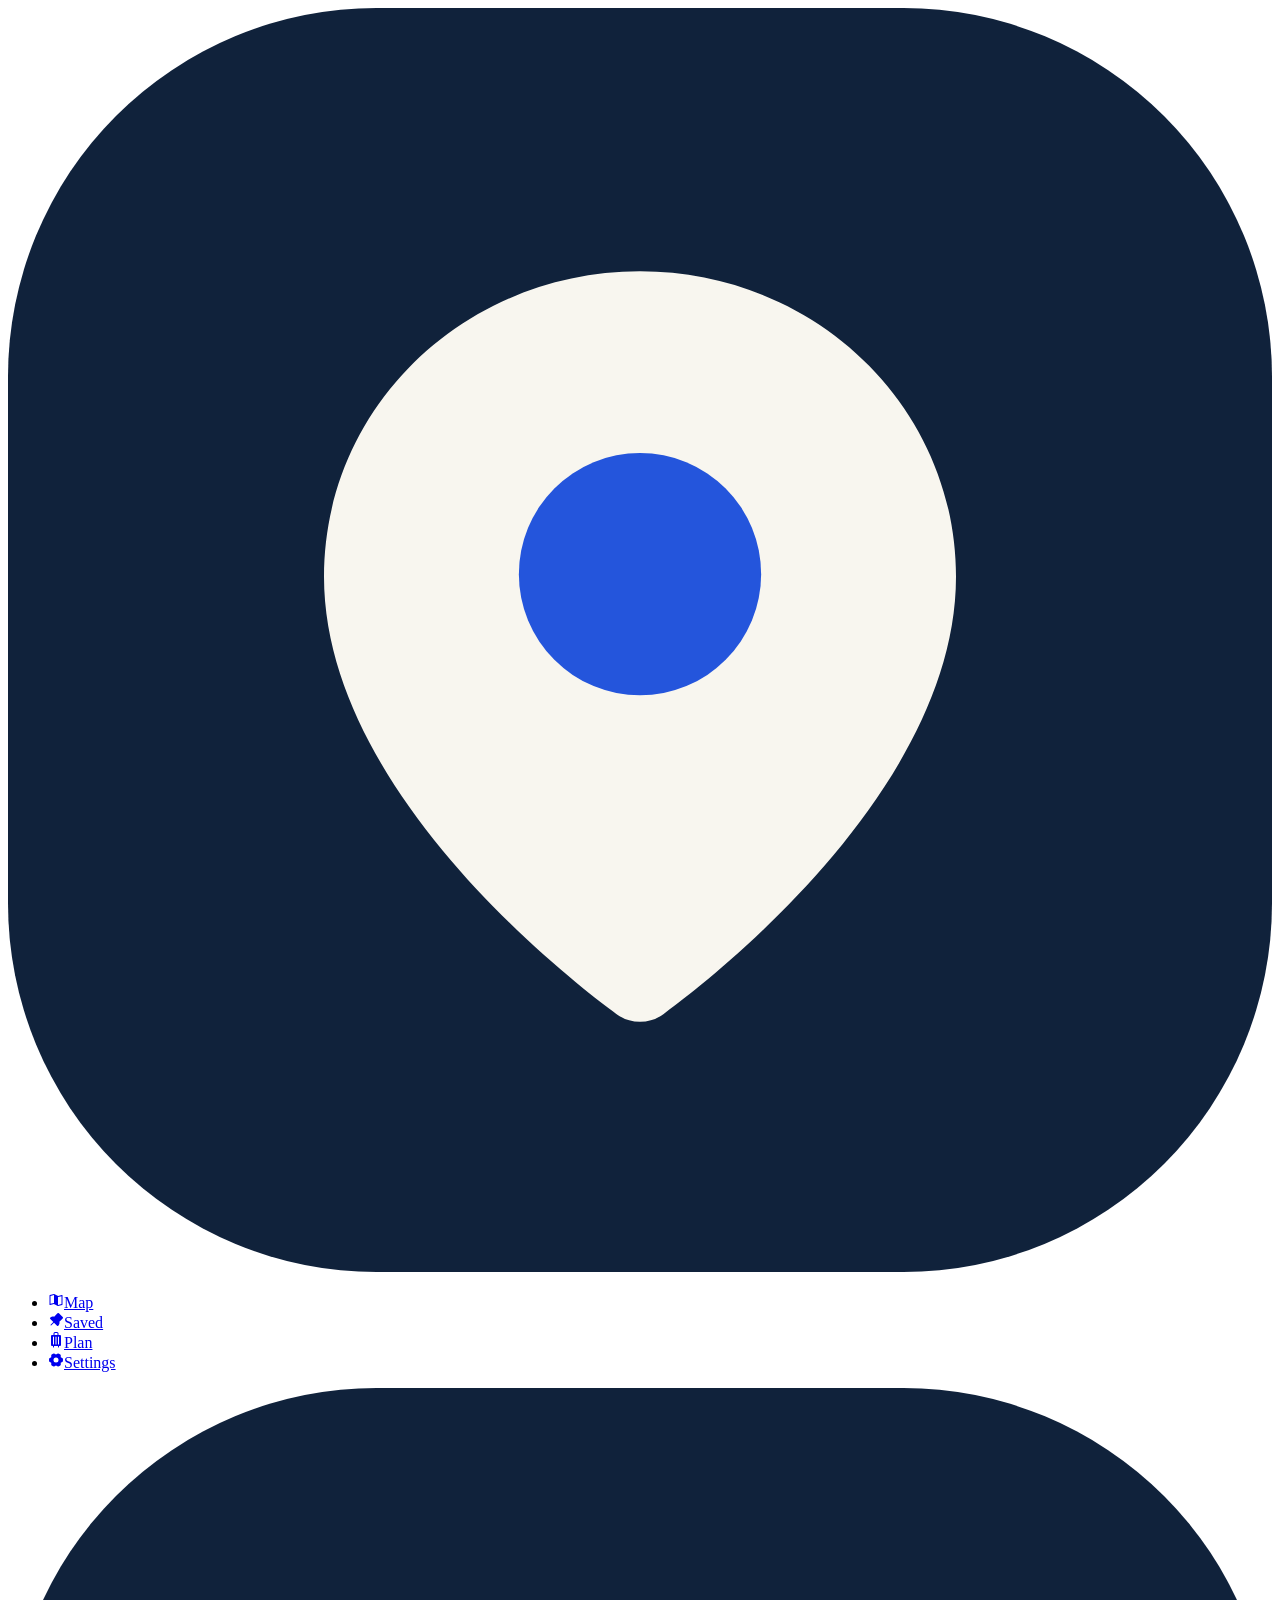
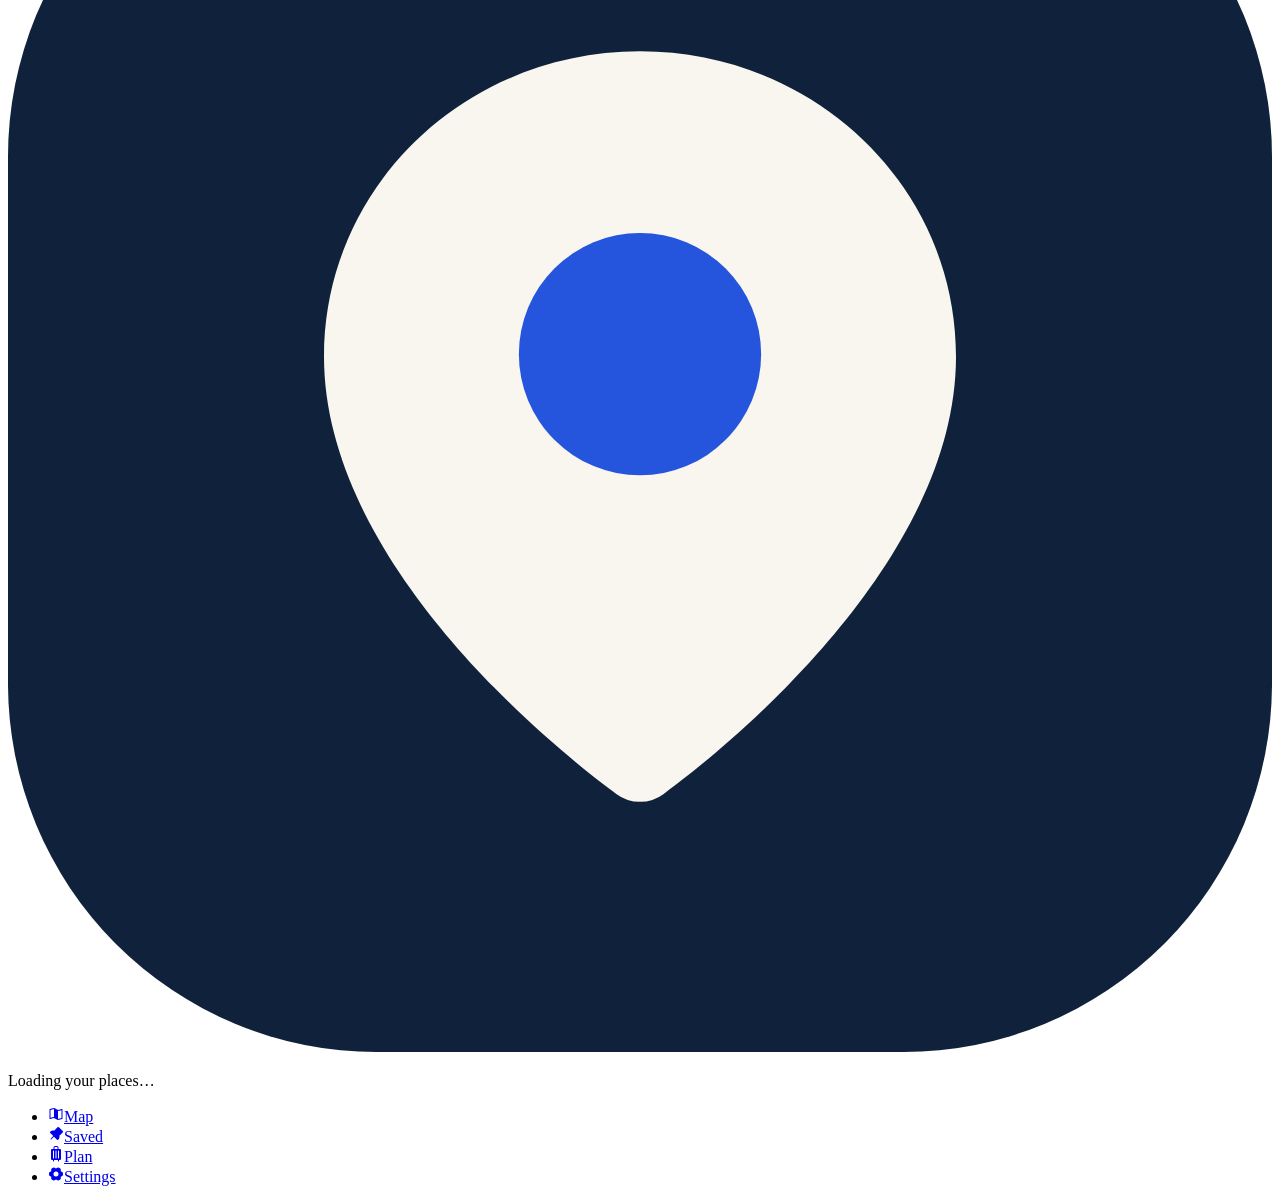
==== index.html @ 2d4af1fb "Update site: rounder nav icons Co-Authored-By: Claude Opus 5.5 <noreply@anthropic.com> Claude-Sessio" ====
<!DOCTYPE html><html lang="en" class="znzWza_variable UkUvAa_variable TCvytW_variable h-full"><head><meta charSet="utf-8"/><meta name="viewport" content="width=device-width, initial-scale=1, viewport-fit=cover"/><link rel="preload" href="/my-places-site/_next/static/media/0b60d5f95c5f3f76-s.p.2e115y8-hourl.woff2" as="font" crossorigin="" type="font/woff2"/><link rel="preload" href="/my-places-site/_next/static/media/8056169c9d560660-s.p.41rroleoq1br7.woff2" as="font" crossorigin="" type="font/woff2"/><link rel="preload" href="/my-places-site/_next/static/media/9f5a2b9f13a4ecbb-s.p.35a5cae5tspm2.woff2" as="font" crossorigin="" type="font/woff2"/><link rel="preload" href="/my-places-site/_next/static/media/d0c0bfa28634aa91-s.p.3dq6enaul-s3b.woff2" as="font" crossorigin="" type="font/woff2"/><link rel="preload" href="/my-places-site/_next/static/media/d8aeca813a9ab546-s.p.18rizl4rsrl42.woff2" as="font" crossorigin="" type="font/woff2"/><link rel="stylesheet" href="/my-places-site/_next/static/chunks/0vegzgjs50e7q.css" data-precedence="next"/><link rel="preload" as="script" fetchPriority="low" href="/my-places-site/_next/static/chunks/310vm2bl3xxpt.js"/><script src="/my-places-site/_next/static/chunks/3k-8ikv55bjli.js" async=""></script><script src="/my-places-site/_next/static/chunks/23e6jep2anmtk.js" async=""></script><script src="/my-places-site/_next/static/chunks/1cg-rdz6ewux8.js" async=""></script><script src="/my-places-site/_next/static/chunks/turbopack-0-fziz6rbh4fk.js" async=""></script><script src="/my-places-site/_next/static/chunks/3qfy96eoyh-ek.js" async=""></script><script src="/my-places-site/_next/static/chunks/1dutxhl00ohrf.js" async=""></script><script src="/my-places-site/_next/static/chunks/1z6h68nsq3ghm.js" async=""></script><script src="/my-places-site/_next/static/chunks/1sr_5u-y86wc4.js" async=""></script><script src="/my-places-site/_next/static/chunks/198uf-dousvg_.js" async=""></script><link rel="preload" href="/my-places-site/_next/static/chunks/2ddmrojwgxvfe.css" as="style"/><meta name="theme-color" content="#F8F6EF"/><title>Aviv&#x27;s Pins</title><meta name="description" content="Your world, beautifully organized."/><meta name="application-name" content="Aviv&#x27;s Pins"/><link rel="manifest" href="/my-places-site/manifest.webmanifest"/><meta name="robots" content="noindex, nofollow"/><meta name="format-detection" content="telephone=no"/><meta name="mobile-web-app-capable" content="yes"/><meta name="apple-mobile-web-app-title" content="Aviv&#x27;s Pins"/><meta name="apple-mobile-web-app-status-bar-style" content="default"/><link rel="icon" href="/my-places-site/favicon.png" type="image/png" sizes="64x64"/><link rel="apple-touch-icon" href="/my-places-site/apple-touch-icon.png" sizes="180x180"/><meta name="next-size-adjust" content=""/><script>try{var t=JSON.parse(localStorage.getItem("yp:theme:v1")||"{}"),r=document.documentElement;if(t.palette&&t.palette!=="navy")r.dataset.palette=t.palette;if(t.dark)r.dataset.theme="dark";if(localStorage.getItem("yp:lang:v1")==="he"){r.lang="he";r.dir="rtl"}}catch(e){}</script><script src="/my-places-site/_next/static/chunks/0cz1d0mv5g_q7.js" noModule=""></script></head><body class="min-h-full"><div hidden=""><!--$--><!--/$--></div><!--$--><nav aria-label="Primary" class="glass-panel fixed inset-y-0 left-0 z-40 hidden w-[var(--rail-w)] flex-col items-center py-5 lg:flex"><a aria-label="Aviv&#x27;s Pins — home" class="mb-8" href="/my-places-site/"><svg viewBox="0 0 48 48" aria-hidden="true" class="size-11"><rect width="48" height="48" rx="14" fill="#10223B"></rect><path d="M24 10c-6.6 0-12 5.1-12 11.6 0 8.2 9.6 15.5 11.1 16.6a1.5 1.5 0 0 0 1.8 0C26.4 37.1 36 29.8 36 21.6 36 15.1 30.6 10 24 10Z" fill="#F8F6EF"></path><circle cx="24" cy="21.5" r="4.6" fill="#2455DC"></circle></svg></a><ul class="relative flex flex-col gap-2"><span aria-hidden="true" class="absolute top-0 left-0 h-16 w-16 transition-transform duration-[560ms] ease-[cubic-bezier(0.22,1,0.36,1)]" style="transform:translateY(0px)"><span class="glass-lens block size-full rounded-md"></span></span><li class="relative z-10"><a aria-current="page" class="flex h-16 w-16 flex-col items-center justify-center gap-1 rounded-md text-micro font-semibold transition-colors duration-300 text-ink" href="/my-places-site/"><svg xmlns="http://www.w3.org/2000/svg" width="1em" height="1em" fill="currentColor" viewBox="0 0 256 256" class="size-6 transition-[transform,color] duration-500 ease-out-soft scale-105 text-blue" aria-hidden="true"><path d="M228.92,49.69a8,8,0,0,0-6.86-1.45L160.93,63.52,99.58,32.84a8,8,0,0,0-5.52-.6l-64,16A8,8,0,0,0,24,56V200a8,8,0,0,0,9.94,7.76l61.13-15.28,61.35,30.68A8.15,8.15,0,0,0,160,224a8,8,0,0,0,1.94-.24l64-16A8,8,0,0,0,232,200V56A8,8,0,0,0,228.92,49.69ZM96,176a8,8,0,0,0-1.94.24L40,189.75V62.25L95.07,48.48l.93.46Zm120,17.75-55.07,13.77-.93-.46V80a8,8,0,0,0,1.94-.23L216,66.25Z"></path></svg>Map</a></li><li class="relative z-10"><a class="flex h-16 w-16 flex-col items-center justify-center gap-1 rounded-md text-micro font-semibold transition-colors duration-300 text-muted hover:text-ink" href="/my-places-site/saved/"><svg xmlns="http://www.w3.org/2000/svg" width="1em" height="1em" fill="currentColor" viewBox="0 0 256 256" class="size-6 transition-[transform,color] duration-500 ease-out-soft" aria-hidden="true"><path d="M235.33,104l-53.47,53.65c4.56,12.67,6.45,33.89-13.19,60A15.93,15.93,0,0,1,157,224c-.38,0-.75,0-1.13,0a16,16,0,0,1-11.32-4.69L96.29,171,53.66,213.66a8,8,0,0,1-11.32-11.32L85,159.71l-48.3-48.3A16,16,0,0,1,38,87.63c25.42-20.51,49.75-16.48,60.4-13.14L152,20.7a16,16,0,0,1,22.63,0l60.69,60.68A16,16,0,0,1,235.33,104Z"></path></svg>Saved</a></li><li class="relative z-10"><a class="flex h-16 w-16 flex-col items-center justify-center gap-1 rounded-md text-micro font-semibold transition-colors duration-300 text-muted hover:text-ink" href="/my-places-site/plan/"><svg xmlns="http://www.w3.org/2000/svg" width="1em" height="1em" fill="currentColor" viewBox="0 0 256 256" class="size-6 transition-[transform,color] duration-500 ease-out-soft" aria-hidden="true"><path d="M192,48H168V24A24,24,0,0,0,144,0H112A24,24,0,0,0,88,24V48H64A16,16,0,0,0,48,64V208a16,16,0,0,0,16,16H80v16a8,8,0,0,0,16,0V224h64v16a8,8,0,0,0,16,0V224h16a16,16,0,0,0,16-16V64A16,16,0,0,0,192,48ZM96,192a8,8,0,0,1-16,0V80a8,8,0,0,1,16,0Zm40,0a8,8,0,0,1-16,0V80a8,8,0,0,1,16,0ZM152,48H104V24a8,8,0,0,1,8-8h32a8,8,0,0,1,8,8Zm24,144a8,8,0,0,1-16,0V80a8,8,0,0,1,16,0Z"></path></svg>Plan</a></li><li class="relative z-10"><a class="flex h-16 w-16 flex-col items-center justify-center gap-1 rounded-md text-micro font-semibold transition-colors duration-300 text-muted hover:text-ink" href="/my-places-site/settings/"><svg xmlns="http://www.w3.org/2000/svg" width="1em" height="1em" fill="currentColor" viewBox="0 0 256 256" class="size-6 transition-[transform,color] duration-500 ease-out-soft" aria-hidden="true"><path d="M237.94,107.21a8,8,0,0,0-3.89-5.4l-29.83-17-.12-33.62a8,8,0,0,0-2.83-6.08,111.91,111.91,0,0,0-36.72-20.67,8,8,0,0,0-6.46.59L128,41.85,97.88,25a8,8,0,0,0-6.47-.6A111.92,111.92,0,0,0,54.73,45.15a8,8,0,0,0-2.83,6.07l-.15,33.65-29.83,17a8,8,0,0,0-3.89,5.4,106.47,106.47,0,0,0,0,41.56,8,8,0,0,0,3.89,5.4l29.83,17,.12,33.63a8,8,0,0,0,2.83,6.08,111.91,111.91,0,0,0,36.72,20.67,8,8,0,0,0,6.46-.59L128,214.15,158.12,231a7.91,7.91,0,0,0,3.9,1,8.09,8.09,0,0,0,2.57-.42,112.1,112.1,0,0,0,36.68-20.73,8,8,0,0,0,2.83-6.07l.15-33.65,29.83-17a8,8,0,0,0,3.89-5.4A106.47,106.47,0,0,0,237.94,107.21ZM128,168a40,40,0,1,1,40-40A40,40,0,0,1,128,168Z"></path></svg>Settings</a></li></ul></nav><!--/$--><div class="min-h-dvh lg:pl-[var(--rail-w)]"><div class="flex min-h-dvh flex-col items-center justify-center gap-5 px-6 pb-24 text-center"><svg viewBox="0 0 48 48" aria-hidden="true" class="size-14 animate-pulse"><rect width="48" height="48" rx="14" fill="#10223B"></rect><path d="M24 10c-6.6 0-12 5.1-12 11.6 0 8.2 9.6 15.5 11.1 16.6a1.5 1.5 0 0 0 1.8 0C26.4 37.1 36 29.8 36 21.6 36 15.1 30.6 10 24 10Z" fill="#F8F6EF"></path><circle cx="24" cy="21.5" r="4.6" fill="#2455DC"></circle></svg><p class="max-w-sm text-body text-muted">Loading your places…</p></div></div><!--$--><nav aria-label="Primary" class="pointer-events-none fixed inset-x-0 bottom-0 z-50 flex justify-center px-4 lg:hidden" style="padding-bottom:max(12px, var(--safe-bottom))"><ul class="glass pointer-events-auto relative flex h-[var(--nav-h)] w-full max-w-[380px] items-center rounded-full p-1.5"><span aria-hidden="true" class="absolute inset-y-1.5 start-1.5 transition-transform duration-[560ms] ease-[cubic-bezier(0.22,1,0.36,1)]" style="width:calc((100% - 12px) / 4);transform:translateX(0%)"><span class="glass-lens block size-full rounded-full"></span></span><li class="relative z-10 flex-1"><a aria-current="page" class="flex h-[52px] flex-col items-center justify-center gap-0.5 rounded-full text-micro font-semibold transition-colors duration-300 text-ink" href="/my-places-site/"><svg xmlns="http://www.w3.org/2000/svg" width="1em" height="1em" fill="currentColor" viewBox="0 0 256 256" class="size-[23px] transition-[transform,color] duration-500 ease-out-soft scale-105 text-blue" aria-hidden="true"><path d="M228.92,49.69a8,8,0,0,0-6.86-1.45L160.93,63.52,99.58,32.84a8,8,0,0,0-5.52-.6l-64,16A8,8,0,0,0,24,56V200a8,8,0,0,0,9.94,7.76l61.13-15.28,61.35,30.68A8.15,8.15,0,0,0,160,224a8,8,0,0,0,1.94-.24l64-16A8,8,0,0,0,232,200V56A8,8,0,0,0,228.92,49.69ZM96,176a8,8,0,0,0-1.94.24L40,189.75V62.25L95.07,48.48l.93.46Zm120,17.75-55.07,13.77-.93-.46V80a8,8,0,0,0,1.94-.23L216,66.25Z"></path></svg>Map</a></li><li class="relative z-10 flex-1"><a class="flex h-[52px] flex-col items-center justify-center gap-0.5 rounded-full text-micro font-semibold transition-colors duration-300 text-muted hover:text-ink" href="/my-places-site/saved/"><svg xmlns="http://www.w3.org/2000/svg" width="1em" height="1em" fill="currentColor" viewBox="0 0 256 256" class="size-[23px] transition-[transform,color] duration-500 ease-out-soft scale-100" aria-hidden="true"><path d="M235.33,104l-53.47,53.65c4.56,12.67,6.45,33.89-13.19,60A15.93,15.93,0,0,1,157,224c-.38,0-.75,0-1.13,0a16,16,0,0,1-11.32-4.69L96.29,171,53.66,213.66a8,8,0,0,1-11.32-11.32L85,159.71l-48.3-48.3A16,16,0,0,1,38,87.63c25.42-20.51,49.75-16.48,60.4-13.14L152,20.7a16,16,0,0,1,22.63,0l60.69,60.68A16,16,0,0,1,235.33,104Z"></path></svg>Saved</a></li><li class="relative z-10 flex-1"><a class="flex h-[52px] flex-col items-center justify-center gap-0.5 rounded-full text-micro font-semibold transition-colors duration-300 text-muted hover:text-ink" href="/my-places-site/plan/"><svg xmlns="http://www.w3.org/2000/svg" width="1em" height="1em" fill="currentColor" viewBox="0 0 256 256" class="size-[23px] transition-[transform,color] duration-500 ease-out-soft scale-100" aria-hidden="true"><path d="M192,48H168V24A24,24,0,0,0,144,0H112A24,24,0,0,0,88,24V48H64A16,16,0,0,0,48,64V208a16,16,0,0,0,16,16H80v16a8,8,0,0,0,16,0V224h64v16a8,8,0,0,0,16,0V224h16a16,16,0,0,0,16-16V64A16,16,0,0,0,192,48ZM96,192a8,8,0,0,1-16,0V80a8,8,0,0,1,16,0Zm40,0a8,8,0,0,1-16,0V80a8,8,0,0,1,16,0ZM152,48H104V24a8,8,0,0,1,8-8h32a8,8,0,0,1,8,8Zm24,144a8,8,0,0,1-16,0V80a8,8,0,0,1,16,0Z"></path></svg>Plan</a></li><li class="relative z-10 flex-1"><a class="flex h-[52px] flex-col items-center justify-center gap-0.5 rounded-full text-micro font-semibold transition-colors duration-300 text-muted hover:text-ink" href="/my-places-site/settings/"><svg xmlns="http://www.w3.org/2000/svg" width="1em" height="1em" fill="currentColor" viewBox="0 0 256 256" class="size-[23px] transition-[transform,color] duration-500 ease-out-soft scale-100" aria-hidden="true"><path d="M237.94,107.21a8,8,0,0,0-3.89-5.4l-29.83-17-.12-33.62a8,8,0,0,0-2.83-6.08,111.91,111.91,0,0,0-36.72-20.67,8,8,0,0,0-6.46.59L128,41.85,97.88,25a8,8,0,0,0-6.47-.6A111.92,111.92,0,0,0,54.73,45.15a8,8,0,0,0-2.83,6.07l-.15,33.65-29.83,17a8,8,0,0,0-3.89,5.4,106.47,106.47,0,0,0,0,41.56,8,8,0,0,0,3.89,5.4l29.83,17,.12,33.63a8,8,0,0,0,2.83,6.08,111.91,111.91,0,0,0,36.72,20.67,8,8,0,0,0,6.46-.59L128,214.15,158.12,231a7.91,7.91,0,0,0,3.9,1,8.09,8.09,0,0,0,2.57-.42,112.1,112.1,0,0,0,36.68-20.73,8,8,0,0,0,2.83-6.07l.15-33.65,29.83-17a8,8,0,0,0,3.89-5.4A106.47,106.47,0,0,0,237.94,107.21ZM128,168a40,40,0,1,1,40-40A40,40,0,0,1,128,168Z"></path></svg>Settings</a></li></ul></nav><!--/$--><script id="_R_">(globalThis["TURBOPACK"] || (globalThis["TURBOPACK"] = [])).push({"otherChunks":["static/chunks/310vm2bl3xxpt.js","static/chunks/3k-8ikv55bjli.js","static/chunks/23e6jep2anmtk.js","static/chunks/1cg-rdz6ewux8.js"],"runtimeModuleIds":[94553]});</script><script src="/my-places-site/_next/static/chunks/310vm2bl3xxpt.js" async=""></script><script>(self.__next_f=self.__next_f||[]).push([0])</script><script>self.__next_f.push([1,"1:\"$Sreact.fragment\"\n2:\"/my-places-site/_next/static/chunks/3qfy96eoyh-ek.js\"\n3:\"/my-places-site/_next/static/chunks/1dutxhl00ohrf.js\"\n4:\"/my-places-site/_next/static/chunks/1z6h68nsq3ghm.js\"\n5:I[2534,[\"$2\",\"$3\",\"$4\"],\"ThemeProvider\"]\n6:\"LanguageProvider\"\n7:I[33499,[\"$2\",\"$3\",\"$4\"],\"$6\"]\n8:\"$Sreact.suspense\"\n9:I[39920,[\"$2\",\"$3\",\"$4\"],\"NavRail\"]\na:I[61891,[\"$2\",\"$3\",\"$4\"],\"DataProvider\"]\nb:I[12512,[\"$2\",\"$3\",\"$4\"],\"PageTransition\"]\nc:I[39756,[\"$2\",\"$3\",\"$4\"],\"default\"]\nd:I[37457,[\"$2\",\"$3\",\"$4\"],\"default\"]\ne:I[39920,[\"$2\",\"$3\",\"$4\"],\"BottomNav\"]\n10:I[47257,[\"$2\",\"$3\",\"$4\"],\"ClientPageRoot\"]\n11:\"/my-places-site/_next/static/chunks/1sr_5u-y86wc4.js\"\n12:\"/my-places-site/_next/static/chunks/198uf-dousvg_.js\"\n13:I[52683,[\"$2\",\"$3\",\"$4\",\"$11\",\"$12\"],\"default\"]\n16:I[97367,[\"$2\",\"$3\",\"$4\"],\"OutletBoundary\"]\n18:\"ViewportBoundary\"\n19:I[97367,[\"$2\",\"$3\",\"$4\"],\"$18\"]\n1b:\"MetadataBoundary\"\n1c:I[97367,[\"$2\",\"$3\",\"$4\"],\"$1b\"]\n1e:I[68027,[\"$2\",\"$3\",\"$4\"],\"default\",1]\n:HL[\"/my-places-site/_next/static/chunks/0vegzgjs50e7q.css\",\"style\"]\n:HL[\"/my-places-site/_next/static/media/0b60d5f95c5f3f76-s.p.2e115y8-hourl.woff2\",\"font\",{\"crossOrigin\":\"\",\"type\":\"font/woff2\"}]\n:HL[\"/my-places-site/_next/static/media/8056169c9d560660-s.p.41rroleoq1br7.woff2\",\"font\",{\"crossOrigin\":\"\",\"type\":\"font/woff2\"}]\n:HL[\"/my-places-site/_next/static/media/9f5a2b9f13a4ecbb-s.p.35a5cae5tspm2.woff2\",\"font\",{\"crossOrigin\":\"\",\"type\":\"font/woff2\"}]\n:HL[\"/my-places-site/_next/static/media/d0c0bfa28634aa91-s.p.3dq6enaul-s3b.woff2\",\"font\",{\"crossOrigin\":\"\",\"type\":\"font/woff2\"}]\n:HL[\"/my-places-site/_next/static/media/d8aeca813a9ab546-s.p.18rizl4rsrl42.woff2\",\"font\",{\"crossOrigin\":\"\",\"type\":\"font/woff2\"}]\n:HL[\"/my-places-site/_next/static/chunks/2ddmrojwgxvfe.css\",\"style\"]\nf:[[\"children\",{\"s\":\"__PAGE__\",\"h\":512,\"d\":{\"r\":[\"$\",\"$1\",\"c\",{\"children\":[[\"$\",\"$L10\",null,{\"Component\":\"$13\",\"serverProvidedParams\":{\"searchParams\":{},\"params\":{},\"promises\":[\"$@14\",\"$@15\"]}}],[[\"$\",\"link\",\"0\",{\"rel\":\"stylesheet\",\"href\":\"/my-places-site/_next/static/chunks/2ddmrojwgxvfe.css\",\"precedence\":\"next\",\"crossOrigin\":\"$undefined\",\"nonce\":\"$undefined\"}],[\"$\",\"script\",\"script-0\",{\"src\":\"/my-places-site/_next/static/chunks/1sr_5u-y86wc4.js\",\"async\":true,\"nonce\":\"$undefined\"}],[\"$\",\"script\",\"script-1\",{\"src\":\"/my-places-site/_next/static/chunks/198uf-dousvg_.js\",\"async\":true,\"nonce\":\"$undefined\"}]],[\"$\",\"$L16\",null,{\"children\":[\"$\",\"$8\",null,{\"name\":\"Next.MetadataOutlet\",\"children\":\"$@17\"}]}]]}],\"p\":false,\"v\":null}}]]\n0:{\"P\":null,\"c\":[\"\",\"\"],\"q\":\"\",\"i\":false,\"t\":{\"t\":{\"s\":\"\",\"h\":528,\"d\":{\"r\":[\"$\",\"$1\",\"c\",{\"children\":[[[\"$\",\"link\",\"0\",{\"rel\":\"stylesheet\",\"href\":\"/my-places-site/_next/static/chunks/0vegzgjs50e7q.css\",\"precedence\":\"next\",\"crossOrigin\":\"$undefined\",\"nonce\":\"$undefined\"}],[\"$\",\"script\",\"script-0\",{\"src\":\"/my-places-site/_next/static/chunks/3qfy96eoyh-ek.js\",\"async\":true,\"nonce\":\"$undefined\"}],[\"$\",\"script\",\"script-1\",{\"src\":\"/my-places-site/_next/static/chunks/1dutxhl00ohrf.js\",\"async\":true,\"nonce\":\"$undefined\"}],[\"$\",\"script\",\"script-2\",{\"src\":\"/my-places-site/_next/static/chunks/1z6h68nsq3ghm.js\",\"async\":true,\"nonce\":\"$undefined\"}]],[\"$\",\"html\",null,{\"lang\":\"en\",\"className\":\"znzWza_variable UkUvAa_variable TCvytW_variable h-full\",\"suppressHydrationWarning\":true,\"children\":[[\"$\",\"head\",null,{\"children\":[\"$\",\"script\",null,{\"dangerouslySetInnerHTML\":{\"__html\":\"try{var t=JSON.parse(localStorage.getItem(\\\"yp:theme:v1\\\")||\\\"{}\\\"),r=document.documentElement;if(t.palette\u0026\u0026t.palette!==\\\"navy\\\")r.dataset.palette=t.palette;if(t.dark)r.dataset.theme=\\\"dark\\\";if(localStorage.getItem(\\\"yp:lang:v1\\\")===\\\"he\\\"){r.lang=\\\"he\\\";r.dir=\\\"rtl\\\"}}catch(e){}\"}}]}],[\"$\",\"body\",null,{\"className\":\"min-h-full\",\"children\":[\"$\",\"$L5\",null,{\"children\":[\"$\",\"$L7\",null,{\"children\":[[\"$\",\"$8\",null,{\"children\":[\"$\",\"$L9\",null,{}]}],[\"$\",\"div\",null,{\"className\":\"min-h-dvh lg:pl-[var(--rail-w)]\",\"children\":[\"$\",\"$La\",null,{\"children\":[\"$\",\"$Lb\",null,{\"children\":[\"$\",\"$Lc\",null,{\"parallelRouterKey\":\"children\",\"error\":\"$undefined\",\"errorStyles\":\"$undefined\",\"errorScripts\":\"$undefined\",\"template\":[\"$\",\"$Ld\",null,{}],\"templateStyles\":\"$undefined\",\"templateScripts\":\"$undefined\",\"notFound\":[[[\"$\",\"title\",null,{\"children\":\"404: This page could not be found.\"}],[\"$\",\"div\",null,{\"style\":{\"fontFamily\":\"system-ui,\\\"Segoe UI\\\",Roboto,Helvetica,Arial,sans-serif,\\\"Apple Color Emoji\\\",\\\"Segoe UI Emoji\\\"\",\"height\":\"100vh\",\"textAlign\":\"center\",\"display\":\"flex\",\"flexDirection\":\"column\",\"alignItems\":\"center\",\"justifyContent\":\"center\"},\"children\":[\"$\",\"div\",null,{\"children\":[[\"$\",\"style\",null,{\"dangerouslySetInnerHTML\":{\"__html\":\"body{color:#000;background:#fff;margin:0}.next-error-h1{border-right:1px solid rgba(0,0,0,.3)}@media (prefers-color-scheme:dark){body{color:#fff;background:#000}.next-error-h1{border-right:1px solid rgba(255,255,255,.3)}}\"}}],[\"$\",\"h1\",null,{\"className\":\"next-error-h1\",\"style\":{\"display\":\"inline-block\",\"margin\":\"0 20px 0 0\",\"padding\":\"0 23px 0 0\",\"fontSize\":24,\"fontWeight\":500,\"verticalAlign\":\"top\",\"lineHeight\":\"49px\"},\"children\":404}],[\"$\",\"div\",null,{\"style\":{\"display\":\"inline-block\"},\"children\":[\"$\",\"h2\",null,{\"style\":{\"fontSize\":14,\"fontWeight\":400,\"lineHeight\":\"49px\",\"margin\":0},\"children\":\"This page could not be found.\"}]}]]}]}]],[]],\"forbidden\":\"$undefined\",\"unauthorized\":\"$undefined\"}]}]}]}],[\"$\",\"$8\",null,{\"children\":[\"$\",\"$Le\",null,{}]}]]}]}]}]]}]]}],\"p\":false,\"v\":null},\"c\":\"$Qf\"},\"h\":{\"r\":[\"$\",\"$1\",\"h\",{\"children\":[null,[\"$\",\"$L19\",null,{\"children\":\"$L1a\"}],[\"$\",\"$L1c\",null,{\"children\":[[\"$\",\"div\",null,{\"hidden\":true,\"children\":[\"$\",\"$8\",null,{\"name\":\"Next.Metadata\",\"children\":\"$L1d\"}]}],null]}],[\"$\",\"meta\",null,{\"name\":\"next-size-adjust\",\"content\":\"\"}]]}],\"p\":false,\"v\":null}},\"m\":\"$undefined\",\"G\":[\"$1e\",[[\"$\",\"link\",\"0\",{\"rel\":\"stylesheet\",\"href\":\"/my-places-site/_next/static/chunks/0vegzgjs50e7q.css\",\"precedence\":\"next\",\"crossOrigin\":\"$undefined\",\"nonce\":\"$undefined\"}]]],\"S\":true,\"r\":\"$undefined\",\"s\":\"$undefined\",\"a\":\"$undefined\",\"l\":\"$undefined\",\"p\":\"$undefined\",\"d\":\"$undefined\",\"b\":\"cplUBfaGhokuowuBmOSV2\"}\n14:{}\n15:\"$f:0:1:d:r:props:children:0:props:serverProvidedParams:params\"\n1a:[[\"$\",\"meta\",\"0\",{\"charSet\":\"utf-8\"}],[\"$\",\"meta\",\"1\",{\"name\":\"viewport\",\"content\":\"width=device-width, initial-scale=1, viewport-fit=cover\"}],[\"$\",\"meta\",\"2\",{\"name\":\"theme-color\",\"content\":\"#F8F6EF\"}]]\n1f:I[27201,[\"$2\",\"$3\",\"$4\"],\"IconMark\"]\n17:null\n1d:[[\"$\",\"title\",\"0\",{\"children\":\"Aviv's Pins\"}],[\"$\",\"meta\",\"1\",{\"name\":\"description\",\"content\":\"Your world, beautifully organized.\"}],[\"$\",\"meta\",\"2\",{\"name\":\"application-name\",\"content\":\"Aviv's Pins\"}],[\"$\",\"link\",\"3\",{\"rel\":\"manifest\",\"href\":\"/my-places-site/manifest.webmanifest\",\"crossOrigin\":\"$undefined\"}],[\"$\",\"meta\",\"4\",{\"name\":\"robots\",\"content\":\"noindex, nofollow\"}],[\"$\",\"meta\",\"5\",{\"name\":\"format-detection\",\"content\":\"telephone=no\"}],[\"$\",\"meta\",\"6\",{\"name\":\"mobile-web-app-capable\",\"content\":\"yes\"}],[\"$\",\"meta\",\"7\",{\"name\":\"apple-mobile-web-app-title\",\"content\":\"Aviv's Pins\"}],[\"$\",\"meta\",\"8\",{\"name\":\"apple-mobile-web-app-status-bar-style\",\"content\":\"default\"}],[\"$\",\"link\",\"9\",{\"rel\":\"icon\",\"href\":\"/my-places-site/favicon.png\",\"type\":\"image/png\",\"sizes\":\"64x64\"}],[\"$\",\"link\",\"10\",{\"rel\":\"apple-touch-icon\",\"href\":\"/my-places-site/apple-touch-icon.png\",\"sizes\":\"180x180\"}],[\"$\",\"$L1f\",\"11\",{}]]\n"])</script></body></html>
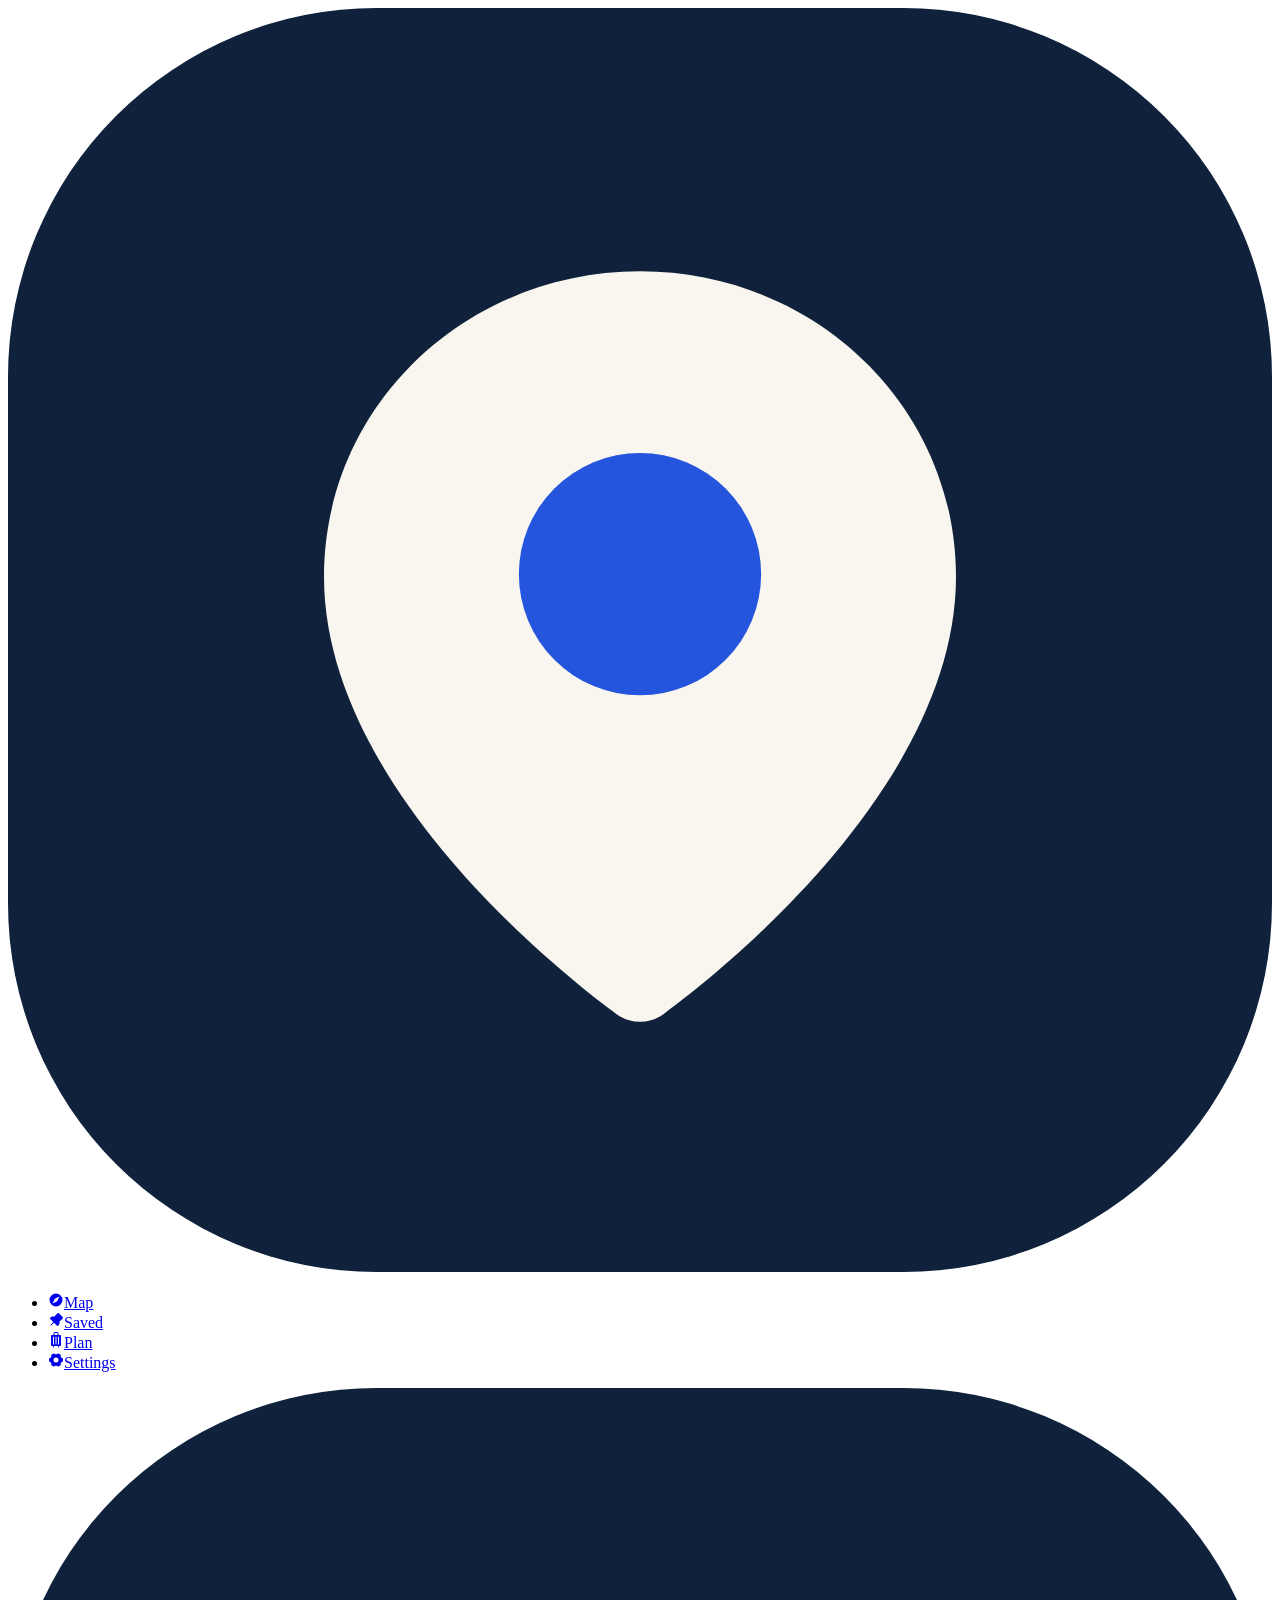
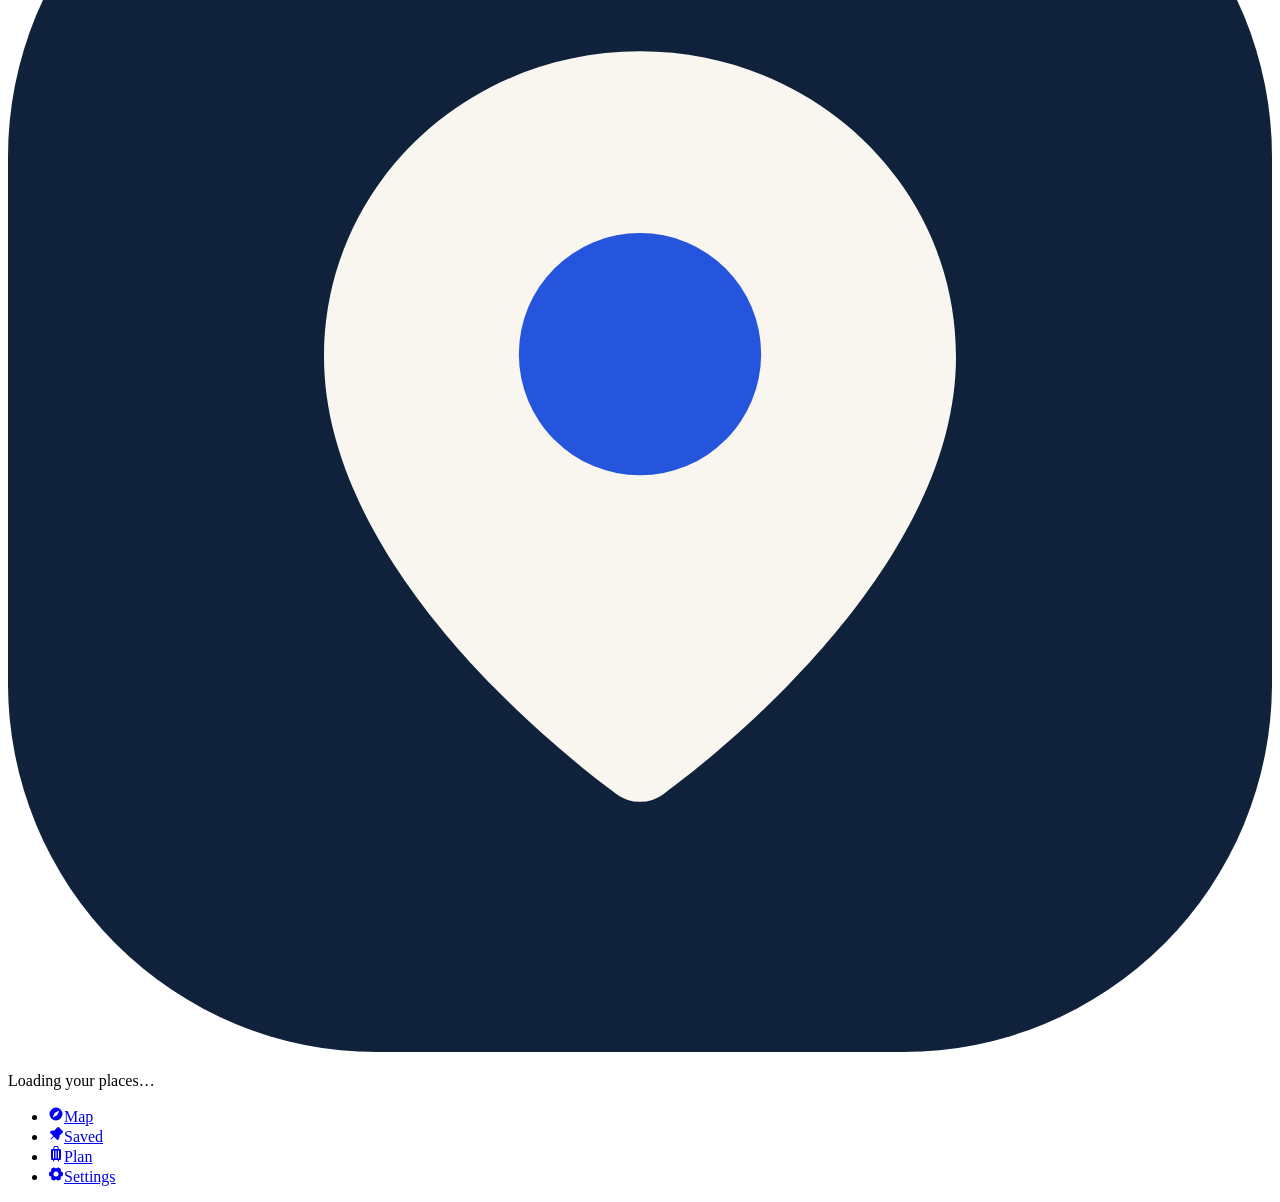
==== commit 5cb5deca: "Update site: new design — topic colours, poster type, filled icons Co-Authored-By: Claude Opus 5.5 <" ====
--- a/index.html
+++ b/index.html
@@ -1 +1 @@
-<!DOCTYPE html><html lang="en" class="znzWza_variable UkUvAa_variable TCvytW_variable h-full"><head><meta charSet="utf-8"/><meta name="viewport" content="width=device-width, initial-scale=1, viewport-fit=cover"/><link rel="preload" href="/my-places-site/_next/static/media/0b60d5f95c5f3f76-s.p.2e115y8-hourl.woff2" as="font" crossorigin="" type="font/woff2"/><link rel="preload" href="/my-places-site/_next/static/media/8056169c9d560660-s.p.41rroleoq1br7.woff2" as="font" crossorigin="" type="font/woff2"/><link rel="preload" href="/my-places-site/_next/static/media/9f5a2b9f13a4ecbb-s.p.35a5cae5tspm2.woff2" as="font" crossorigin="" type="font/woff2"/><link rel="preload" href="/my-places-site/_next/static/media/d0c0bfa28634aa91-s.p.3dq6enaul-s3b.woff2" as="font" crossorigin="" type="font/woff2"/><link rel="preload" href="/my-places-site/_next/static/media/d8aeca813a9ab546-s.p.18rizl4rsrl42.woff2" as="font" crossorigin="" type="font/woff2"/><link rel="stylesheet" href="/my-places-site/_next/static/chunks/0vegzgjs50e7q.css" data-precedence="next"/><link rel="preload" as="script" fetchPriority="low" href="/my-places-site/_next/static/chunks/310vm2bl3xxpt.js"/><script src="/my-places-site/_next/static/chunks/3k-8ikv55bjli.js" async=""></script><script src="/my-places-site/_next/static/chunks/23e6jep2anmtk.js" async=""></script><script src="/my-places-site/_next/static/chunks/1cg-rdz6ewux8.js" async=""></script><script src="/my-places-site/_next/static/chunks/turbopack-0-fziz6rbh4fk.js" async=""></script><script src="/my-places-site/_next/static/chunks/3qfy96eoyh-ek.js" async=""></script><script src="/my-places-site/_next/static/chunks/1dutxhl00ohrf.js" async=""></script><script src="/my-places-site/_next/static/chunks/1z6h68nsq3ghm.js" async=""></script><script src="/my-places-site/_next/static/chunks/1sr_5u-y86wc4.js" async=""></script><script src="/my-places-site/_next/static/chunks/198uf-dousvg_.js" async=""></script><link rel="preload" href="/my-places-site/_next/static/chunks/2ddmrojwgxvfe.css" as="style"/><meta name="theme-color" content="#F8F6EF"/><title>Aviv&#x27;s Pins</title><meta name="description" content="Your world, beautifully organized."/><meta name="application-name" content="Aviv&#x27;s Pins"/><link rel="manifest" href="/my-places-site/manifest.webmanifest"/><meta name="robots" content="noindex, nofollow"/><meta name="format-detection" content="telephone=no"/><meta name="mobile-web-app-capable" content="yes"/><meta name="apple-mobile-web-app-title" content="Aviv&#x27;s Pins"/><meta name="apple-mobile-web-app-status-bar-style" content="default"/><link rel="icon" href="/my-places-site/favicon.png" type="image/png" sizes="64x64"/><link rel="apple-touch-icon" href="/my-places-site/apple-touch-icon.png" sizes="180x180"/><meta name="next-size-adjust" content=""/><script>try{var t=JSON.parse(localStorage.getItem("yp:theme:v1")||"{}"),r=document.documentElement;if(t.palette&&t.palette!=="navy")r.dataset.palette=t.palette;if(t.dark)r.dataset.theme="dark";if(localStorage.getItem("yp:lang:v1")==="he"){r.lang="he";r.dir="rtl"}}catch(e){}</script><script src="/my-places-site/_next/static/chunks/0cz1d0mv5g_q7.js" noModule=""></script></head><body class="min-h-full"><div hidden=""><!--$--><!--/$--></div><!--$--><nav aria-label="Primary" class="glass-panel fixed inset-y-0 left-0 z-40 hidden w-[var(--rail-w)] flex-col items-center py-5 lg:flex"><a aria-label="Aviv&#x27;s Pins — home" class="mb-8" href="/my-places-site/"><svg viewBox="0 0 48 48" aria-hidden="true" class="size-11"><rect width="48" height="48" rx="14" fill="#10223B"></rect><path d="M24 10c-6.6 0-12 5.1-12 11.6 0 8.2 9.6 15.5 11.1 16.6a1.5 1.5 0 0 0 1.8 0C26.4 37.1 36 29.8 36 21.6 36 15.1 30.6 10 24 10Z" fill="#F8F6EF"></path><circle cx="24" cy="21.5" r="4.6" fill="#2455DC"></circle></svg></a><ul class="relative flex flex-col gap-2"><span aria-hidden="true" class="absolute top-0 left-0 h-16 w-16 transition-transform duration-[560ms] ease-[cubic-bezier(0.22,1,0.36,1)]" style="transform:translateY(0px)"><span class="glass-lens block size-full rounded-md"></span></span><li class="relative z-10"><a aria-current="page" class="flex h-16 w-16 flex-col items-center justify-center gap-1 rounded-md text-micro font-semibold transition-colors duration-300 text-ink" href="/my-places-site/"><svg xmlns="http://www.w3.org/2000/svg" width="1em" height="1em" fill="currentColor" viewBox="0 0 256 256" class="size-6 transition-[transform,color] duration-500 ease-out-soft scale-105 text-blue" aria-hidden="true"><path d="M228.92,49.69a8,8,0,0,0-6.86-1.45L160.93,63.52,99.58,32.84a8,8,0,0,0-5.52-.6l-64,16A8,8,0,0,0,24,56V200a8,8,0,0,0,9.94,7.76l61.13-15.28,61.35,30.68A8.15,8.15,0,0,0,160,224a8,8,0,0,0,1.94-.24l64-16A8,8,0,0,0,232,200V56A8,8,0,0,0,228.92,49.69ZM96,176a8,8,0,0,0-1.94.24L40,189.75V62.25L95.07,48.48l.93.46Zm120,17.75-55.07,13.77-.93-.46V80a8,8,0,0,0,1.94-.23L216,66.25Z"></path></svg>Map</a></li><li class="relative z-10"><a class="flex h-16 w-16 flex-col items-center justify-center gap-1 rounded-md text-micro font-semibold transition-colors duration-300 text-muted hover:text-ink" href="/my-places-site/saved/"><svg xmlns="http://www.w3.org/2000/svg" width="1em" height="1em" fill="currentColor" viewBox="0 0 256 256" class="size-6 transition-[transform,color] duration-500 ease-out-soft" aria-hidden="true"><path d="M235.33,104l-53.47,53.65c4.56,12.67,6.45,33.89-13.19,60A15.93,15.93,0,0,1,157,224c-.38,0-.75,0-1.13,0a16,16,0,0,1-11.32-4.69L96.29,171,53.66,213.66a8,8,0,0,1-11.32-11.32L85,159.71l-48.3-48.3A16,16,0,0,1,38,87.63c25.42-20.51,49.75-16.48,60.4-13.14L152,20.7a16,16,0,0,1,22.63,0l60.69,60.68A16,16,0,0,1,235.33,104Z"></path></svg>Saved</a></li><li class="relative z-10"><a class="flex h-16 w-16 flex-col items-center justify-center gap-1 rounded-md text-micro font-semibold transition-colors duration-300 text-muted hover:text-ink" href="/my-places-site/plan/"><svg xmlns="http://www.w3.org/2000/svg" width="1em" height="1em" fill="currentColor" viewBox="0 0 256 256" class="size-6 transition-[transform,color] duration-500 ease-out-soft" aria-hidden="true"><path d="M192,48H168V24A24,24,0,0,0,144,0H112A24,24,0,0,0,88,24V48H64A16,16,0,0,0,48,64V208a16,16,0,0,0,16,16H80v16a8,8,0,0,0,16,0V224h64v16a8,8,0,0,0,16,0V224h16a16,16,0,0,0,16-16V64A16,16,0,0,0,192,48ZM96,192a8,8,0,0,1-16,0V80a8,8,0,0,1,16,0Zm40,0a8,8,0,0,1-16,0V80a8,8,0,0,1,16,0ZM152,48H104V24a8,8,0,0,1,8-8h32a8,8,0,0,1,8,8Zm24,144a8,8,0,0,1-16,0V80a8,8,0,0,1,16,0Z"></path></svg>Plan</a></li><li class="relative z-10"><a class="flex h-16 w-16 flex-col items-center justify-center gap-1 rounded-md text-micro font-semibold transition-colors duration-300 text-muted hover:text-ink" href="/my-places-site/settings/"><svg xmlns="http://www.w3.org/2000/svg" width="1em" height="1em" fill="currentColor" viewBox="0 0 256 256" class="size-6 transition-[transform,color] duration-500 ease-out-soft" aria-hidden="true"><path d="M237.94,107.21a8,8,0,0,0-3.89-5.4l-29.83-17-.12-33.62a8,8,0,0,0-2.83-6.08,111.91,111.91,0,0,0-36.72-20.67,8,8,0,0,0-6.46.59L128,41.85,97.88,25a8,8,0,0,0-6.47-.6A111.92,111.92,0,0,0,54.73,45.15a8,8,0,0,0-2.83,6.07l-.15,33.65-29.83,17a8,8,0,0,0-3.89,5.4,106.47,106.47,0,0,0,0,41.56,8,8,0,0,0,3.89,5.4l29.83,17,.12,33.63a8,8,0,0,0,2.83,6.08,111.91,111.91,0,0,0,36.72,20.67,8,8,0,0,0,6.46-.59L128,214.15,158.12,231a7.91,7.91,0,0,0,3.9,1,8.09,8.09,0,0,0,2.57-.42,112.1,112.1,0,0,0,36.68-20.73,8,8,0,0,0,2.83-6.07l.15-33.65,29.83-17a8,8,0,0,0,3.89-5.4A106.47,106.47,0,0,0,237.94,107.21ZM128,168a40,40,0,1,1,40-40A40,40,0,0,1,128,168Z"></path></svg>Settings</a></li></ul></nav><!--/$--><div class="min-h-dvh lg:pl-[var(--rail-w)]"><div class="flex min-h-dvh flex-col items-center justify-center gap-5 px-6 pb-24 text-center"><svg viewBox="0 0 48 48" aria-hidden="true" class="size-14 animate-pulse"><rect width="48" height="48" rx="14" fill="#10223B"></rect><path d="M24 10c-6.6 0-12 5.1-12 11.6 0 8.2 9.6 15.5 11.1 16.6a1.5 1.5 0 0 0 1.8 0C26.4 37.1 36 29.8 36 21.6 36 15.1 30.6 10 24 10Z" fill="#F8F6EF"></path><circle cx="24" cy="21.5" r="4.6" fill="#2455DC"></circle></svg><p class="max-w-sm text-body text-muted">Loading your places…</p></div></div><!--$--><nav aria-label="Primary" class="pointer-events-none fixed inset-x-0 bottom-0 z-50 flex justify-center px-4 lg:hidden" style="padding-bottom:max(12px, var(--safe-bottom))"><ul class="glass pointer-events-auto relative flex h-[var(--nav-h)] w-full max-w-[380px] items-center rounded-full p-1.5"><span aria-hidden="true" class="absolute inset-y-1.5 start-1.5 transition-transform duration-[560ms] ease-[cubic-bezier(0.22,1,0.36,1)]" style="width:calc((100% - 12px) / 4);transform:translateX(0%)"><span class="glass-lens block size-full rounded-full"></span></span><li class="relative z-10 flex-1"><a aria-current="page" class="flex h-[52px] flex-col items-center justify-center gap-0.5 rounded-full text-micro font-semibold transition-colors duration-300 text-ink" href="/my-places-site/"><svg xmlns="http://www.w3.org/2000/svg" width="1em" height="1em" fill="currentColor" viewBox="0 0 256 256" class="size-[23px] transition-[transform,color] duration-500 ease-out-soft scale-105 text-blue" aria-hidden="true"><path d="M228.92,49.69a8,8,0,0,0-6.86-1.45L160.93,63.52,99.58,32.84a8,8,0,0,0-5.52-.6l-64,16A8,8,0,0,0,24,56V200a8,8,0,0,0,9.94,7.76l61.13-15.28,61.35,30.68A8.15,8.15,0,0,0,160,224a8,8,0,0,0,1.94-.24l64-16A8,8,0,0,0,232,200V56A8,8,0,0,0,228.92,49.69ZM96,176a8,8,0,0,0-1.94.24L40,189.75V62.25L95.07,48.48l.93.46Zm120,17.75-55.07,13.77-.93-.46V80a8,8,0,0,0,1.94-.23L216,66.25Z"></path></svg>Map</a></li><li class="relative z-10 flex-1"><a class="flex h-[52px] flex-col items-center justify-center gap-0.5 rounded-full text-micro font-semibold transition-colors duration-300 text-muted hover:text-ink" href="/my-places-site/saved/"><svg xmlns="http://www.w3.org/2000/svg" width="1em" height="1em" fill="currentColor" viewBox="0 0 256 256" class="size-[23px] transition-[transform,color] duration-500 ease-out-soft scale-100" aria-hidden="true"><path d="M235.33,104l-53.47,53.65c4.56,12.67,6.45,33.89-13.19,60A15.93,15.93,0,0,1,157,224c-.38,0-.75,0-1.13,0a16,16,0,0,1-11.32-4.69L96.29,171,53.66,213.66a8,8,0,0,1-11.32-11.32L85,159.71l-48.3-48.3A16,16,0,0,1,38,87.63c25.42-20.51,49.75-16.48,60.4-13.14L152,20.7a16,16,0,0,1,22.63,0l60.69,60.68A16,16,0,0,1,235.33,104Z"></path></svg>Saved</a></li><li class="relative z-10 flex-1"><a class="flex h-[52px] flex-col items-center justify-center gap-0.5 rounded-full text-micro font-semibold transition-colors duration-300 text-muted hover:text-ink" href="/my-places-site/plan/"><svg xmlns="http://www.w3.org/2000/svg" width="1em" height="1em" fill="currentColor" viewBox="0 0 256 256" class="size-[23px] transition-[transform,color] duration-500 ease-out-soft scale-100" aria-hidden="true"><path d="M192,48H168V24A24,24,0,0,0,144,0H112A24,24,0,0,0,88,24V48H64A16,16,0,0,0,48,64V208a16,16,0,0,0,16,16H80v16a8,8,0,0,0,16,0V224h64v16a8,8,0,0,0,16,0V224h16a16,16,0,0,0,16-16V64A16,16,0,0,0,192,48ZM96,192a8,8,0,0,1-16,0V80a8,8,0,0,1,16,0Zm40,0a8,8,0,0,1-16,0V80a8,8,0,0,1,16,0ZM152,48H104V24a8,8,0,0,1,8-8h32a8,8,0,0,1,8,8Zm24,144a8,8,0,0,1-16,0V80a8,8,0,0,1,16,0Z"></path></svg>Plan</a></li><li class="relative z-10 flex-1"><a class="flex h-[52px] flex-col items-center justify-center gap-0.5 rounded-full text-micro font-semibold transition-colors duration-300 text-muted hover:text-ink" href="/my-places-site/settings/"><svg xmlns="http://www.w3.org/2000/svg" width="1em" height="1em" fill="currentColor" viewBox="0 0 256 256" class="size-[23px] transition-[transform,color] duration-500 ease-out-soft scale-100" aria-hidden="true"><path d="M237.94,107.21a8,8,0,0,0-3.89-5.4l-29.83-17-.12-33.62a8,8,0,0,0-2.83-6.08,111.91,111.91,0,0,0-36.72-20.67,8,8,0,0,0-6.46.59L128,41.85,97.88,25a8,8,0,0,0-6.47-.6A111.92,111.92,0,0,0,54.73,45.15a8,8,0,0,0-2.83,6.07l-.15,33.65-29.83,17a8,8,0,0,0-3.89,5.4,106.47,106.47,0,0,0,0,41.56,8,8,0,0,0,3.89,5.4l29.83,17,.12,33.63a8,8,0,0,0,2.83,6.08,111.91,111.91,0,0,0,36.72,20.67,8,8,0,0,0,6.46-.59L128,214.15,158.12,231a7.91,7.91,0,0,0,3.9,1,8.09,8.09,0,0,0,2.57-.42,112.1,112.1,0,0,0,36.68-20.73,8,8,0,0,0,2.83-6.07l.15-33.65,29.83-17a8,8,0,0,0,3.89-5.4A106.47,106.47,0,0,0,237.94,107.21ZM128,168a40,40,0,1,1,40-40A40,40,0,0,1,128,168Z"></path></svg>Settings</a></li></ul></nav><!--/$--><script id="_R_">(globalThis["TURBOPACK"] || (globalThis["TURBOPACK"] = [])).push({"otherChunks":["static/chunks/310vm2bl3xxpt.js","static/chunks/3k-8ikv55bjli.js","static/chunks/23e6jep2anmtk.js","static/chunks/1cg-rdz6ewux8.js"],"runtimeModuleIds":[94553]});</script><script src="/my-places-site/_next/static/chunks/310vm2bl3xxpt.js" async=""></script><script>(self.__next_f=self.__next_f||[]).push([0])</script><script>self.__next_f.push([1,"1:\"$Sreact.fragment\"\n2:\"/my-places-site/_next/static/chunks/3qfy96eoyh-ek.js\"\n3:\"/my-places-site/_next/static/chunks/1dutxhl00ohrf.js\"\n4:\"/my-places-site/_next/static/chunks/1z6h68nsq3ghm.js\"\n5:I[2534,[\"$2\",\"$3\",\"$4\"],\"ThemeProvider\"]\n6:\"LanguageProvider\"\n7:I[33499,[\"$2\",\"$3\",\"$4\"],\"$6\"]\n8:\"$Sreact.suspense\"\n9:I[39920,[\"$2\",\"$3\",\"$4\"],\"NavRail\"]\na:I[61891,[\"$2\",\"$3\",\"$4\"],\"DataProvider\"]\nb:I[12512,[\"$2\",\"$3\",\"$4\"],\"PageTransition\"]\nc:I[39756,[\"$2\",\"$3\",\"$4\"],\"default\"]\nd:I[37457,[\"$2\",\"$3\",\"$4\"],\"default\"]\ne:I[39920,[\"$2\",\"$3\",\"$4\"],\"BottomNav\"]\n10:I[47257,[\"$2\",\"$3\",\"$4\"],\"ClientPageRoot\"]\n11:\"/my-places-site/_next/static/chunks/1sr_5u-y86wc4.js\"\n12:\"/my-places-site/_next/static/chunks/198uf-dousvg_.js\"\n13:I[52683,[\"$2\",\"$3\",\"$4\",\"$11\",\"$12\"],\"default\"]\n16:I[97367,[\"$2\",\"$3\",\"$4\"],\"OutletBoundary\"]\n18:\"ViewportBoundary\"\n19:I[97367,[\"$2\",\"$3\",\"$4\"],\"$18\"]\n1b:\"MetadataBoundary\"\n1c:I[97367,[\"$2\",\"$3\",\"$4\"],\"$1b\"]\n1e:I[68027,[\"$2\",\"$3\",\"$4\"],\"default\",1]\n:HL[\"/my-places-site/_next/static/chunks/0vegzgjs50e7q.css\",\"style\"]\n:HL[\"/my-places-site/_next/static/media/0b60d5f95c5f3f76-s.p.2e115y8-hourl.woff2\",\"font\",{\"crossOrigin\":\"\",\"type\":\"font/woff2\"}]\n:HL[\"/my-places-site/_next/static/media/8056169c9d560660-s.p.41rroleoq1br7.woff2\",\"font\",{\"crossOrigin\":\"\",\"type\":\"font/woff2\"}]\n:HL[\"/my-places-site/_next/static/media/9f5a2b9f13a4ecbb-s.p.35a5cae5tspm2.woff2\",\"font\",{\"crossOrigin\":\"\",\"type\":\"font/woff2\"}]\n:HL[\"/my-places-site/_next/static/media/d0c0bfa28634aa91-s.p.3dq6enaul-s3b.woff2\",\"font\",{\"crossOrigin\":\"\",\"type\":\"font/woff2\"}]\n:HL[\"/my-places-site/_next/static/media/d8aeca813a9ab546-s.p.18rizl4rsrl42.woff2\",\"font\",{\"crossOrigin\":\"\",\"type\":\"font/woff2\"}]\n:HL[\"/my-places-site/_next/static/chunks/2ddmrojwgxvfe.css\",\"style\"]\nf:[[\"children\",{\"s\":\"__PAGE__\",\"h\":512,\"d\":{\"r\":[\"$\",\"$1\",\"c\",{\"children\":[[\"$\",\"$L10\",null,{\"Component\":\"$13\",\"serverProvidedParams\":{\"searchParams\":{},\"params\":{},\"promises\":[\"$@14\",\"$@15\"]}}],[[\"$\",\"link\",\"0\",{\"rel\":\"stylesheet\",\"href\":\"/my-places-site/_next/static/chunks/2ddmrojwgxvfe.css\",\"precedence\":\"next\",\"crossOrigin\":\"$undefined\",\"nonce\":\"$undefined\"}],[\"$\",\"script\",\"script-0\",{\"src\":\"/my-places-site/_next/static/chunks/1sr_5u-y86wc4.js\",\"async\":true,\"nonce\":\"$undefined\"}],[\"$\",\"script\",\"script-1\",{\"src\":\"/my-places-site/_next/static/chunks/198uf-dousvg_.js\",\"async\":true,\"nonce\":\"$undefined\"}]],[\"$\",\"$L16\",null,{\"children\":[\"$\",\"$8\",null,{\"name\":\"Next.MetadataOutlet\",\"children\":\"$@17\"}]}]]}],\"p\":false,\"v\":null}}]]\n0:{\"P\":null,\"c\":[\"\",\"\"],\"q\":\"\",\"i\":false,\"t\":{\"t\":{\"s\":\"\",\"h\":528,\"d\":{\"r\":[\"$\",\"$1\",\"c\",{\"children\":[[[\"$\",\"link\",\"0\",{\"rel\":\"stylesheet\",\"href\":\"/my-places-site/_next/static/chunks/0vegzgjs50e7q.css\",\"precedence\":\"next\",\"crossOrigin\":\"$undefined\",\"nonce\":\"$undefined\"}],[\"$\",\"script\",\"script-0\",{\"src\":\"/my-places-site/_next/static/chunks/3qfy96eoyh-ek.js\",\"async\":true,\"nonce\":\"$undefined\"}],[\"$\",\"script\",\"script-1\",{\"src\":\"/my-places-site/_next/static/chunks/1dutxhl00ohrf.js\",\"async\":true,\"nonce\":\"$undefined\"}],[\"$\",\"script\",\"script-2\",{\"src\":\"/my-places-site/_next/static/chunks/1z6h68nsq3ghm.js\",\"async\":true,\"nonce\":\"$undefined\"}]],[\"$\",\"html\",null,{\"lang\":\"en\",\"className\":\"znzWza_variable UkUvAa_variable TCvytW_variable h-full\",\"suppressHydrationWarning\":true,\"children\":[[\"$\",\"head\",null,{\"children\":[\"$\",\"script\",null,{\"dangerouslySetInnerHTML\":{\"__html\":\"try{var t=JSON.parse(localStorage.getItem(\\\"yp:theme:v1\\\")||\\\"{}\\\"),r=document.documentElement;if(t.palette\u0026\u0026t.palette!==\\\"navy\\\")r.dataset.palette=t.palette;if(t.dark)r.dataset.theme=\\\"dark\\\";if(localStorage.getItem(\\\"yp:lang:v1\\\")===\\\"he\\\"){r.lang=\\\"he\\\";r.dir=\\\"rtl\\\"}}catch(e){}\"}}]}],[\"$\",\"body\",null,{\"className\":\"min-h-full\",\"children\":[\"$\",\"$L5\",null,{\"children\":[\"$\",\"$L7\",null,{\"children\":[[\"$\",\"$8\",null,{\"children\":[\"$\",\"$L9\",null,{}]}],[\"$\",\"div\",null,{\"className\":\"min-h-dvh lg:pl-[var(--rail-w)]\",\"children\":[\"$\",\"$La\",null,{\"children\":[\"$\",\"$Lb\",null,{\"children\":[\"$\",\"$Lc\",null,{\"parallelRouterKey\":\"children\",\"error\":\"$undefined\",\"errorStyles\":\"$undefined\",\"errorScripts\":\"$undefined\",\"template\":[\"$\",\"$Ld\",null,{}],\"templateStyles\":\"$undefined\",\"templateScripts\":\"$undefined\",\"notFound\":[[[\"$\",\"title\",null,{\"children\":\"404: This page could not be found.\"}],[\"$\",\"div\",null,{\"style\":{\"fontFamily\":\"system-ui,\\\"Segoe UI\\\",Roboto,Helvetica,Arial,sans-serif,\\\"Apple Color Emoji\\\",\\\"Segoe UI Emoji\\\"\",\"height\":\"100vh\",\"textAlign\":\"center\",\"display\":\"flex\",\"flexDirection\":\"column\",\"alignItems\":\"center\",\"justifyContent\":\"center\"},\"children\":[\"$\",\"div\",null,{\"children\":[[\"$\",\"style\",null,{\"dangerouslySetInnerHTML\":{\"__html\":\"body{color:#000;background:#fff;margin:0}.next-error-h1{border-right:1px solid rgba(0,0,0,.3)}@media (prefers-color-scheme:dark){body{color:#fff;background:#000}.next-error-h1{border-right:1px solid rgba(255,255,255,.3)}}\"}}],[\"$\",\"h1\",null,{\"className\":\"next-error-h1\",\"style\":{\"display\":\"inline-block\",\"margin\":\"0 20px 0 0\",\"padding\":\"0 23px 0 0\",\"fontSize\":24,\"fontWeight\":500,\"verticalAlign\":\"top\",\"lineHeight\":\"49px\"},\"children\":404}],[\"$\",\"div\",null,{\"style\":{\"display\":\"inline-block\"},\"children\":[\"$\",\"h2\",null,{\"style\":{\"fontSize\":14,\"fontWeight\":400,\"lineHeight\":\"49px\",\"margin\":0},\"children\":\"This page could not be found.\"}]}]]}]}]],[]],\"forbidden\":\"$undefined\",\"unauthorized\":\"$undefined\"}]}]}]}],[\"$\",\"$8\",null,{\"children\":[\"$\",\"$Le\",null,{}]}]]}]}]}]]}]]}],\"p\":false,\"v\":null},\"c\":\"$Qf\"},\"h\":{\"r\":[\"$\",\"$1\",\"h\",{\"children\":[null,[\"$\",\"$L19\",null,{\"children\":\"$L1a\"}],[\"$\",\"$L1c\",null,{\"children\":[[\"$\",\"div\",null,{\"hidden\":true,\"children\":[\"$\",\"$8\",null,{\"name\":\"Next.Metadata\",\"children\":\"$L1d\"}]}],null]}],[\"$\",\"meta\",null,{\"name\":\"next-size-adjust\",\"content\":\"\"}]]}],\"p\":false,\"v\":null}},\"m\":\"$undefined\",\"G\":[\"$1e\",[[\"$\",\"link\",\"0\",{\"rel\":\"stylesheet\",\"href\":\"/my-places-site/_next/static/chunks/0vegzgjs50e7q.css\",\"precedence\":\"next\",\"crossOrigin\":\"$undefined\",\"nonce\":\"$undefined\"}]]],\"S\":true,\"r\":\"$undefined\",\"s\":\"$undefined\",\"a\":\"$undefined\",\"l\":\"$undefined\",\"p\":\"$undefined\",\"d\":\"$undefined\",\"b\":\"cplUBfaGhokuowuBmOSV2\"}\n14:{}\n15:\"$f:0:1:d:r:props:children:0:props:serverProvidedParams:params\"\n1a:[[\"$\",\"meta\",\"0\",{\"charSet\":\"utf-8\"}],[\"$\",\"meta\",\"1\",{\"name\":\"viewport\",\"content\":\"width=device-width, initial-scale=1, viewport-fit=cover\"}],[\"$\",\"meta\",\"2\",{\"name\":\"theme-color\",\"content\":\"#F8F6EF\"}]]\n1f:I[27201,[\"$2\",\"$3\",\"$4\"],\"IconMark\"]\n17:null\n1d:[[\"$\",\"title\",\"0\",{\"children\":\"Aviv's Pins\"}],[\"$\",\"meta\",\"1\",{\"name\":\"description\",\"content\":\"Your world, beautifully organized.\"}],[\"$\",\"meta\",\"2\",{\"name\":\"application-name\",\"content\":\"Aviv's Pins\"}],[\"$\",\"link\",\"3\",{\"rel\":\"manifest\",\"href\":\"/my-places-site/manifest.webmanifest\",\"crossOrigin\":\"$undefined\"}],[\"$\",\"meta\",\"4\",{\"name\":\"robots\",\"content\":\"noindex, nofollow\"}],[\"$\",\"meta\",\"5\",{\"name\":\"format-detection\",\"content\":\"telephone=no\"}],[\"$\",\"meta\",\"6\",{\"name\":\"mobile-web-app-capable\",\"content\":\"yes\"}],[\"$\",\"meta\",\"7\",{\"name\":\"apple-mobile-web-app-title\",\"content\":\"Aviv's Pins\"}],[\"$\",\"meta\",\"8\",{\"name\":\"apple-mobile-web-app-status-bar-style\",\"content\":\"default\"}],[\"$\",\"link\",\"9\",{\"rel\":\"icon\",\"href\":\"/my-places-site/favicon.png\",\"type\":\"image/png\",\"sizes\":\"64x64\"}],[\"$\",\"link\",\"10\",{\"rel\":\"apple-touch-icon\",\"href\":\"/my-places-site/apple-touch-icon.png\",\"sizes\":\"180x180\"}],[\"$\",\"$L1f\",\"11\",{}]]\n"])</script></body></html>+<!DOCTYPE html><html lang="en" class="znzWza_variable TCvytW_variable _1fwYga_variable EMb_yq_variable h-full"><head><meta charSet="utf-8"/><meta name="viewport" content="width=device-width, initial-scale=1, viewport-fit=cover"/><link rel="preload" href="/my-places-site/_next/static/media/07c869167509adc2-s.p.0aaxlkny8f2-h.woff2" as="font" crossorigin="" type="font/woff2"/><link rel="preload" href="/my-places-site/_next/static/media/68a7eff89a6b8c57-s.p.1rry3mfbe5dgw.woff2" as="font" crossorigin="" type="font/woff2"/><link rel="preload" href="/my-places-site/_next/static/media/9f5a2b9f13a4ecbb-s.p.35a5cae5tspm2.woff2" as="font" crossorigin="" type="font/woff2"/><link rel="preload" href="/my-places-site/_next/static/media/d0c0bfa28634aa91-s.p.3dq6enaul-s3b.woff2" as="font" crossorigin="" type="font/woff2"/><link rel="preload" href="/my-places-site/_next/static/media/d2227dca8209ee8a-s.p.2f30kk_ogn2zg.woff2" as="font" crossorigin="" type="font/woff2"/><link rel="preload" href="/my-places-site/_next/static/media/d8aeca813a9ab546-s.p.18rizl4rsrl42.woff2" as="font" crossorigin="" type="font/woff2"/><link rel="preload" href="/my-places-site/_next/static/media/ebcb082511993a3f-s.p.2i64gmnnd12jm.woff2" as="font" crossorigin="" type="font/woff2"/><link rel="stylesheet" href="/my-places-site/_next/static/chunks/30-iljyw5gbpd.css" data-precedence="next"/><link rel="preload" as="script" fetchPriority="low" href="/my-places-site/_next/static/chunks/310vm2bl3xxpt.js"/><script src="/my-places-site/_next/static/chunks/3k-8ikv55bjli.js" async=""></script><script src="/my-places-site/_next/static/chunks/23e6jep2anmtk.js" async=""></script><script src="/my-places-site/_next/static/chunks/3h-myqjdcnoyl.js" async=""></script><script src="/my-places-site/_next/static/chunks/turbopack-0-fziz6rbh4fk.js" async=""></script><script src="/my-places-site/_next/static/chunks/3qfy96eoyh-ek.js" async=""></script><script src="/my-places-site/_next/static/chunks/0gbnf0-7r8bgs.js" async=""></script><script src="/my-places-site/_next/static/chunks/0q8bqgw0wj-02.js" async=""></script><script src="/my-places-site/_next/static/chunks/04tuw6bbcks5a.js" async=""></script><script src="/my-places-site/_next/static/chunks/10hitgmb9_wwu.js" async=""></script><script src="/my-places-site/_next/static/chunks/1p33hhcpcuovu.js" async=""></script><script src="/my-places-site/_next/static/chunks/09wscf598--4l.js" async=""></script><script src="/my-places-site/_next/static/chunks/3xb_4zzfcgqj1.js" async=""></script><link rel="preload" href="/my-places-site/_next/static/chunks/2ddmrojwgxvfe.css" as="style"/><meta name="theme-color" content="#F8F6EF"/><title>My Places</title><meta name="description" content="Your world, beautifully organized."/><meta name="application-name" content="My Places"/><link rel="manifest" href="/my-places-site/manifest.webmanifest"/><meta name="robots" content="noindex, nofollow"/><meta name="format-detection" content="telephone=no"/><meta name="mobile-web-app-capable" content="yes"/><meta name="apple-mobile-web-app-title" content="My Places"/><meta name="apple-mobile-web-app-status-bar-style" content="default"/><link rel="icon" href="/my-places-site/favicon.png" type="image/png" sizes="64x64"/><link rel="apple-touch-icon" href="/my-places-site/apple-touch-icon.png" sizes="180x180"/><meta name="next-size-adjust" content=""/><script>try{var t=JSON.parse(localStorage.getItem("yp:theme:v1")||"{}"),r=document.documentElement;if(t.palette&&t.palette!=="navy")r.dataset.palette=t.palette;if(t.dark)r.dataset.theme="dark";if(localStorage.getItem("yp:lang:v1")==="he"){r.lang="he";r.dir="rtl"}}catch(e){}</script><script src="/my-places-site/_next/static/chunks/0cz1d0mv5g_q7.js" noModule=""></script></head><body class="min-h-full"><div hidden=""><!--$--><!--/$--></div><!--$--><nav aria-label="Primary" class="glass-panel fixed inset-y-0 left-0 z-40 hidden w-[var(--rail-w)] flex-col items-center py-5 lg:flex"><a aria-label="My Places — home" class="mb-8" href="/my-places-site/"><svg viewBox="0 0 48 48" aria-hidden="true" class="size-11"><rect width="48" height="48" rx="14" fill="#10223B"></rect><path d="M24 10c-6.6 0-12 5.1-12 11.6 0 8.2 9.6 15.5 11.1 16.6a1.5 1.5 0 0 0 1.8 0C26.4 37.1 36 29.8 36 21.6 36 15.1 30.6 10 24 10Z" fill="#F8F6EF"></path><circle cx="24" cy="21.5" r="4.6" fill="#2455DC"></circle></svg></a><ul class="relative flex flex-col gap-2"><span aria-hidden="true" class="absolute top-0 left-0 h-16 w-16 transition-transform duration-[560ms] ease-[cubic-bezier(0.22,1,0.36,1)]" style="transform:translateY(0px)"><span class="glass-lens block size-full rounded-md"></span></span><li class="relative z-10"><a aria-current="page" class="flex h-16 w-16 flex-col items-center justify-center gap-1 rounded-md text-micro font-semibold transition-colors duration-300 text-ink" href="/my-places-site/"><svg xmlns="http://www.w3.org/2000/svg" width="1em" height="1em" fill="currentColor" viewBox="0 0 256 256" class="size-6 transition-[transform,color] duration-500 ease-out-soft scale-105 text-blue" aria-hidden="true"><path d="M128,24A104,104,0,1,0,232,128,104.11,104.11,0,0,0,128,24Zm51.58,57.79-32,64a4.08,4.08,0,0,1-1.79,1.79l-64,32a4,4,0,0,1-5.37-5.37l32-64a4.08,4.08,0,0,1,1.79-1.79l64-32A4,4,0,0,1,179.58,81.79Z"></path></svg>Map</a></li><li class="relative z-10"><a class="flex h-16 w-16 flex-col items-center justify-center gap-1 rounded-md text-micro font-semibold transition-colors duration-300 text-muted hover:text-ink" href="/my-places-site/saved/"><svg xmlns="http://www.w3.org/2000/svg" width="1em" height="1em" fill="currentColor" viewBox="0 0 256 256" class="size-6 transition-[transform,color] duration-500 ease-out-soft" aria-hidden="true"><path d="M235.33,104l-53.47,53.65c4.56,12.67,6.45,33.89-13.19,60A15.93,15.93,0,0,1,157,224c-.38,0-.75,0-1.13,0a16,16,0,0,1-11.32-4.69L96.29,171,53.66,213.66a8,8,0,0,1-11.32-11.32L85,159.71l-48.3-48.3A16,16,0,0,1,38,87.63c25.42-20.51,49.75-16.48,60.4-13.14L152,20.7a16,16,0,0,1,22.63,0l60.69,60.68A16,16,0,0,1,235.33,104Z"></path></svg>Saved</a></li><li class="relative z-10"><a class="flex h-16 w-16 flex-col items-center justify-center gap-1 rounded-md text-micro font-semibold transition-colors duration-300 text-muted hover:text-ink" href="/my-places-site/plan/"><svg xmlns="http://www.w3.org/2000/svg" width="1em" height="1em" fill="currentColor" viewBox="0 0 256 256" class="size-6 transition-[transform,color] duration-500 ease-out-soft" aria-hidden="true"><path d="M192,48H168V24A24,24,0,0,0,144,0H112A24,24,0,0,0,88,24V48H64A16,16,0,0,0,48,64V208a16,16,0,0,0,16,16H80v16a8,8,0,0,0,16,0V224h64v16a8,8,0,0,0,16,0V224h16a16,16,0,0,0,16-16V64A16,16,0,0,0,192,48ZM96,192a8,8,0,0,1-16,0V80a8,8,0,0,1,16,0Zm40,0a8,8,0,0,1-16,0V80a8,8,0,0,1,16,0ZM152,48H104V24a8,8,0,0,1,8-8h32a8,8,0,0,1,8,8Zm24,144a8,8,0,0,1-16,0V80a8,8,0,0,1,16,0Z"></path></svg>Plan</a></li><li class="relative z-10"><a class="flex h-16 w-16 flex-col items-center justify-center gap-1 rounded-md text-micro font-semibold transition-colors duration-300 text-muted hover:text-ink" href="/my-places-site/settings/"><svg xmlns="http://www.w3.org/2000/svg" width="1em" height="1em" fill="currentColor" viewBox="0 0 256 256" class="size-6 transition-[transform,color] duration-500 ease-out-soft" aria-hidden="true"><path d="M237.94,107.21a8,8,0,0,0-3.89-5.4l-29.83-17-.12-33.62a8,8,0,0,0-2.83-6.08,111.91,111.91,0,0,0-36.72-20.67,8,8,0,0,0-6.46.59L128,41.85,97.88,25a8,8,0,0,0-6.47-.6A111.92,111.92,0,0,0,54.73,45.15a8,8,0,0,0-2.83,6.07l-.15,33.65-29.83,17a8,8,0,0,0-3.89,5.4,106.47,106.47,0,0,0,0,41.56,8,8,0,0,0,3.89,5.4l29.83,17,.12,33.63a8,8,0,0,0,2.83,6.08,111.91,111.91,0,0,0,36.72,20.67,8,8,0,0,0,6.46-.59L128,214.15,158.12,231a7.91,7.91,0,0,0,3.9,1,8.09,8.09,0,0,0,2.57-.42,112.1,112.1,0,0,0,36.68-20.73,8,8,0,0,0,2.83-6.07l.15-33.65,29.83-17a8,8,0,0,0,3.89-5.4A106.47,106.47,0,0,0,237.94,107.21ZM128,168a40,40,0,1,1,40-40A40,40,0,0,1,128,168Z"></path></svg>Settings</a></li></ul></nav><!--/$--><div class="min-h-dvh lg:pl-[var(--rail-w)]"><div class="flex min-h-dvh flex-col items-center justify-center gap-5 px-6 pb-24 text-center"><svg viewBox="0 0 48 48" aria-hidden="true" class="size-14 animate-pulse"><rect width="48" height="48" rx="14" fill="#10223B"></rect><path d="M24 10c-6.6 0-12 5.1-12 11.6 0 8.2 9.6 15.5 11.1 16.6a1.5 1.5 0 0 0 1.8 0C26.4 37.1 36 29.8 36 21.6 36 15.1 30.6 10 24 10Z" fill="#F8F6EF"></path><circle cx="24" cy="21.5" r="4.6" fill="#2455DC"></circle></svg><p class="max-w-sm text-body text-muted">Loading your places…</p></div></div><!--$--><div aria-hidden="true" class="pointer-events-none fixed inset-x-0 bottom-0 z-40 h-28 bg-gradient-to-t from-cream via-cream/75 to-transparent lg:hidden"></div><nav aria-label="Primary" class="pointer-events-none fixed inset-x-0 bottom-0 z-50 flex justify-center px-4 lg:hidden" style="padding-bottom:max(12px, var(--safe-bottom))"><ul class="glass pointer-events-auto relative flex h-[var(--nav-h)] w-full max-w-[380px] items-center gap-1 rounded-full p-1.5"><li class="relative min-w-0 transition-[flex-grow] duration-500 ease-[cubic-bezier(0.22,1,0.36,1)] flex-[2.4]"><a aria-current="page" aria-label="Map" class="flex h-[52px] items-center justify-center gap-2 rounded-full text-caption font-bold whitespace-nowrap transition-[background-color,color] duration-500 glass-lens text-ink" href="/my-places-site/"><svg xmlns="http://www.w3.org/2000/svg" width="1em" height="1em" fill="currentColor" viewBox="0 0 256 256" class="size-[23px] shrink-0" aria-hidden="true"><path d="M128,24A104,104,0,1,0,232,128,104.11,104.11,0,0,0,128,24Zm51.58,57.79-32,64a4.08,4.08,0,0,1-1.79,1.79l-64,32a4,4,0,0,1-5.37-5.37l32-64a4.08,4.08,0,0,1,1.79-1.79l64-32A4,4,0,0,1,179.58,81.79Z"></path></svg><span class="overflow-hidden transition-[max-width,opacity] duration-500 ease-[cubic-bezier(0.22,1,0.36,1)] max-w-24 opacity-100">Map</span></a></li><li class="relative min-w-0 transition-[flex-grow] duration-500 ease-[cubic-bezier(0.22,1,0.36,1)] flex-1"><a aria-label="Saved" class="flex h-[52px] items-center justify-center gap-2 rounded-full text-caption font-bold whitespace-nowrap transition-[background-color,color] duration-500 text-ink-soft hover:text-ink" href="/my-places-site/saved/"><svg xmlns="http://www.w3.org/2000/svg" width="1em" height="1em" fill="currentColor" viewBox="0 0 256 256" class="size-[23px] shrink-0" aria-hidden="true"><path d="M235.33,104l-53.47,53.65c4.56,12.67,6.45,33.89-13.19,60A15.93,15.93,0,0,1,157,224c-.38,0-.75,0-1.13,0a16,16,0,0,1-11.32-4.69L96.29,171,53.66,213.66a8,8,0,0,1-11.32-11.32L85,159.71l-48.3-48.3A16,16,0,0,1,38,87.63c25.42-20.51,49.75-16.48,60.4-13.14L152,20.7a16,16,0,0,1,22.63,0l60.69,60.68A16,16,0,0,1,235.33,104Z"></path></svg><span class="overflow-hidden transition-[max-width,opacity] duration-500 ease-[cubic-bezier(0.22,1,0.36,1)] max-w-0 opacity-0">Saved</span></a></li><li class="relative min-w-0 transition-[flex-grow] duration-500 ease-[cubic-bezier(0.22,1,0.36,1)] flex-1"><a aria-label="Plan" class="flex h-[52px] items-center justify-center gap-2 rounded-full text-caption font-bold whitespace-nowrap transition-[background-color,color] duration-500 text-ink-soft hover:text-ink" href="/my-places-site/plan/"><svg xmlns="http://www.w3.org/2000/svg" width="1em" height="1em" fill="currentColor" viewBox="0 0 256 256" class="size-[23px] shrink-0" aria-hidden="true"><path d="M192,48H168V24A24,24,0,0,0,144,0H112A24,24,0,0,0,88,24V48H64A16,16,0,0,0,48,64V208a16,16,0,0,0,16,16H80v16a8,8,0,0,0,16,0V224h64v16a8,8,0,0,0,16,0V224h16a16,16,0,0,0,16-16V64A16,16,0,0,0,192,48ZM96,192a8,8,0,0,1-16,0V80a8,8,0,0,1,16,0Zm40,0a8,8,0,0,1-16,0V80a8,8,0,0,1,16,0ZM152,48H104V24a8,8,0,0,1,8-8h32a8,8,0,0,1,8,8Zm24,144a8,8,0,0,1-16,0V80a8,8,0,0,1,16,0Z"></path></svg><span class="overflow-hidden transition-[max-width,opacity] duration-500 ease-[cubic-bezier(0.22,1,0.36,1)] max-w-0 opacity-0">Plan</span></a></li><li class="relative min-w-0 transition-[flex-grow] duration-500 ease-[cubic-bezier(0.22,1,0.36,1)] flex-1"><a aria-label="Settings" class="flex h-[52px] items-center justify-center gap-2 rounded-full text-caption font-bold whitespace-nowrap transition-[background-color,color] duration-500 text-ink-soft hover:text-ink" href="/my-places-site/settings/"><svg xmlns="http://www.w3.org/2000/svg" width="1em" height="1em" fill="currentColor" viewBox="0 0 256 256" class="size-[23px] shrink-0" aria-hidden="true"><path d="M237.94,107.21a8,8,0,0,0-3.89-5.4l-29.83-17-.12-33.62a8,8,0,0,0-2.83-6.08,111.91,111.91,0,0,0-36.72-20.67,8,8,0,0,0-6.46.59L128,41.85,97.88,25a8,8,0,0,0-6.47-.6A111.92,111.92,0,0,0,54.73,45.15a8,8,0,0,0-2.83,6.07l-.15,33.65-29.83,17a8,8,0,0,0-3.89,5.4,106.47,106.47,0,0,0,0,41.56,8,8,0,0,0,3.89,5.4l29.83,17,.12,33.63a8,8,0,0,0,2.83,6.08,111.91,111.91,0,0,0,36.72,20.67,8,8,0,0,0,6.46-.59L128,214.15,158.12,231a7.91,7.91,0,0,0,3.9,1,8.09,8.09,0,0,0,2.57-.42,112.1,112.1,0,0,0,36.68-20.73,8,8,0,0,0,2.83-6.07l.15-33.65,29.83-17a8,8,0,0,0,3.89-5.4A106.47,106.47,0,0,0,237.94,107.21ZM128,168a40,40,0,1,1,40-40A40,40,0,0,1,128,168Z"></path></svg><span class="overflow-hidden transition-[max-width,opacity] duration-500 ease-[cubic-bezier(0.22,1,0.36,1)] max-w-0 opacity-0">Settings</span></a></li></ul></nav><!--/$--><script id="_R_">(globalThis["TURBOPACK"] || (globalThis["TURBOPACK"] = [])).push({"otherChunks":["static/chunks/310vm2bl3xxpt.js","static/chunks/3k-8ikv55bjli.js","static/chunks/23e6jep2anmtk.js","static/chunks/3h-myqjdcnoyl.js"],"runtimeModuleIds":[94553]});</script><script src="/my-places-site/_next/static/chunks/310vm2bl3xxpt.js" async=""></script><script>(self.__next_f=self.__next_f||[]).push([0])</script><script>self.__next_f.push([1,"1:\"$Sreact.fragment\"\n2:\"/my-places-site/_next/static/chunks/3qfy96eoyh-ek.js\"\n3:\"/my-places-site/_next/static/chunks/0gbnf0-7r8bgs.js\"\n4:\"/my-places-site/_next/static/chunks/0q8bqgw0wj-02.js\"\n5:\"/my-places-site/_next/static/chunks/04tuw6bbcks5a.js\"\n6:I[2534,[\"$2\",\"$3\",\"$4\",\"$5\"],\"ThemeProvider\"]\n7:\"LanguageProvider\"\n8:I[33499,[\"$2\",\"$3\",\"$4\",\"$5\"],\"$7\"]\n9:\"$Sreact.suspense\"\na:I[39920,[\"$2\",\"$3\",\"$4\",\"$5\"],\"NavRail\"]\nb:I[61891,[\"$2\",\"$3\",\"$4\",\"$5\"],\"DataProvider\"]\nc:I[12512,[\"$2\",\"$3\",\"$4\",\"$5\"],\"PageTransition\"]\nd:I[39756,[\"$2\",\"$3\",\"$4\",\"$5\"],\"default\"]\ne:I[37457,[\"$2\",\"$3\",\"$4\",\"$5\"],\"default\"]\nf:I[39920,[\"$2\",\"$3\",\"$4\",\"$5\"],\"BottomNav\"]\n11:I[47257,[\"$2\",\"$3\",\"$4\",\"$5\"],\"ClientPageRoot\"]\n12:\"/my-places-site/_next/static/chunks/10hitgmb9_wwu.js\"\n13:\"/my-places-site/_next/static/chunks/1p33hhcpcuovu.js\"\n14:\"/my-places-site/_next/static/chunks/09wscf598--4l.js\"\n15:\"/my-places-site/_next/static/chunks/3xb_4zzfcgqj1.js\"\n16:I[52683,[\"$2\",\"$3\",\"$4\",\"$5\",\"$12\",\"$13\",\"$14\",\"$15\"],\"default\"]\n19:I[97367,[\"$2\",\"$3\",\"$4\",\"$5\"],\"OutletBoundary\"]\n1b:\"ViewportBoundary\"\n1c:I[97367,[\"$2\",\"$3\",\"$4\",\"$5\"],\"$1b\"]\n1e:\"MetadataBoundary\"\n1f:I[97367,[\"$2\",\"$3\",\"$4\",\"$5\"],\"$1e\"]\n21:I[68027,[\"$2\",\"$3\",\"$4\",\"$5\"],\"default\",1]\n:HL[\"/my-places-site/_next/static/chunks/30-iljyw5gbpd.css\",\"style\"]\n:HL[\"/my-places-site/_next/static/media/07c869167509adc2-s.p.0aaxlkny8f2-h.woff2\",\"font\",{\"crossOrigin\":\"\",\"type\":\"font/woff2\"}]\n:HL[\"/my-places-site/_next/static/media/68a7eff89a6b8c57-s.p.1rry3mfbe5dgw.woff2\",\"font\",{\"crossOrigin\":\"\",\"type\":\"font/woff2\"}]\n:HL[\"/my-places-site/_next/static/media/9f5a2b9f13a4ecbb-s.p.35a5cae5tspm2.woff2\",\"font\",{\"crossOrigin\":\"\",\"type\":\"font/woff2\"}]\n:HL[\"/my-places-site/_next/static/media/d0c0bfa28634aa91-s.p.3dq6enaul-s3b.woff2\",\"font\",{\"crossOrigin\":\"\",\"type\":\"font/woff2\"}]\n:HL[\"/my-places-site/_next/static/media/d2227dca8209ee8a-s.p.2f30kk_ogn2zg.woff2\",\"font\",{\"crossOrigin\":\"\",\"type\":\"font/woff2\"}]\n:HL[\"/my-places-site/_next/static/media/d8aeca813a9ab546-s.p.18rizl4rsrl42.woff2\",\"font\",{\"crossOrigin\":\"\",\"type\":\"font/woff2\"}]\n:HL[\"/my-places-site/_next/static/media/ebcb082511993a3f-s.p.2i64gmnnd12jm.woff2\",\"font\",{\"crossOrigin\":\"\",\"type\":\"font/woff2\"}]\n:HL[\"/my-places-site/_next/static/chunks/2ddmrojwgxvfe.css\",\"style\"]\n10:[[\"children\",{\"s\":\"__PAGE__\",\"h\":512,\"d\":{\"r\":[\"$\",\"$1\",\"c\",{\"children\":[[\"$\",\"$L11\",null,{\"Component\":\"$16\",\"serverProvidedParams\":{\"searchParams\":{},\"params\":{},\"promises\":[\"$@17\",\"$@18\"]}}],[[\"$\",\"link\",\"0\",{\"rel\":\"stylesheet\",\"href\":\"/my-places-site/_next/static/chunks/2ddmrojwgxvfe.css\",\"precedence\":\"next\",\"crossOrigin\":\"$undefined\",\"nonce\":\"$undefined\"}],[\"$\",\"script\",\"script-0\",{\"src\":\"/my-places-site/_next/static/chunks/10hitgmb9_wwu.js\",\"async\":true,\"nonce\":\"$undefined\"}],[\"$\",\"script\",\"script-1\",{\"src\":\"/my-places-site/_next/static/chunks/1p33hhcpcuovu.js\",\"async\":true,\"nonce\":\"$undefined\"}],[\"$\",\"script\",\"script-2\",{\"src\":\"/my-places-site/_next/static/chunks/09wscf598--4l.js\",\"async\":true,\"nonce\":\"$undefined\"}],[\"$\",\"script\",\"script-3\",{\"src\":\"/my-places-site/_next/static/chunks/3xb_4zzfcgqj1.js\",\"async\":true,\"nonce\":\"$undefined\"}]],[\"$\",\"$L19\",null,{\"children\":[\"$\",\"$9\",null,{\"name\":\"Next.MetadataOutlet\",\"children\":\"$@1a\"}]}]]}],\"p\":false,\"v\":null}}]]\n0:{\"P\":null,\"c\":[\"\",\"\"],\"q\":\"\",\"i\":false,\"t\":{\"t\":{\"s\":\"\",\"h\":528,\"d\":{\"r\":[\"$\",\"$1\",\"c\",{\"children\":[[[\"$\",\"link\",\"0\",{\"rel\":\"stylesheet\",\"href\":\"/my-places-site/_next/static/chunks/30-iljyw5gbpd.css\",\"precedence\":\"next\",\"crossOrigin\":\"$undefined\",\"nonce\":\"$undefined\"}],[\"$\",\"script\",\"script-0\",{\"src\":\"/my-places-site/_next/static/chunks/3qfy96eoyh-ek.js\",\"async\":true,\"nonce\":\"$undefined\"}],[\"$\",\"script\",\"script-1\",{\"src\":\"/my-places-site/_next/static/chunks/0gbnf0-7r8bgs.js\",\"async\":true,\"nonce\":\"$undefined\"}],[\"$\",\"script\",\"script-2\",{\"src\":\"/my-places-site/_next/static/chunks/0q8bqgw0wj-02.js\",\"async\":true,\"nonce\":\"$undefined\"}],[\"$\",\"script\",\"script-3\",{\"src\":\"/my-places-site/_next/static/chunks/04tuw6bbcks5a.js\",\"async\":true,\"nonce\":\"$undefined\"}]],[\"$\",\"html\",null,{\"lang\":\"en\",\"className\":\"znzWza_variable TCvytW_variable _1fwYga_variable EMb_yq_variable h-full\",\"suppressHydrationWarning\":true,\"children\":[[\"$\",\"head\",null,{\"children\":[\"$\",\"script\",null,{\"dangerouslySetInnerHTML\":{\"__html\":\"try{var t=JSON.parse(localStorage.getItem(\\\"yp:theme:v1\\\")||\\\"{}\\\"),r=document.documentElement;if(t.palette\u0026\u0026t.palette!==\\\"navy\\\")r.dataset.palette=t.palette;if(t.dark)r.dataset.theme=\\\"dark\\\";if(localStorage.getItem(\\\"yp:lang:v1\\\")===\\\"he\\\"){r.lang=\\\"he\\\";r.dir=\\\"rtl\\\"}}catch(e){}\"}}]}],[\"$\",\"body\",null,{\"className\":\"min-h-full\",\"children\":[\"$\",\"$L6\",null,{\"children\":[\"$\",\"$L8\",null,{\"children\":[[\"$\",\"$9\",null,{\"children\":[\"$\",\"$La\",null,{}]}],[\"$\",\"div\",null,{\"className\":\"min-h-dvh lg:pl-[var(--rail-w)]\",\"children\":[\"$\",\"$Lb\",null,{\"children\":[\"$\",\"$Lc\",null,{\"children\":[\"$\",\"$Ld\",null,{\"parallelRouterKey\":\"children\",\"error\":\"$undefined\",\"errorStyles\":\"$undefined\",\"errorScripts\":\"$undefined\",\"template\":[\"$\",\"$Le\",null,{}],\"templateStyles\":\"$undefined\",\"templateScripts\":\"$undefined\",\"notFound\":[[[\"$\",\"title\",null,{\"children\":\"404: This page could not be found.\"}],[\"$\",\"div\",null,{\"style\":{\"fontFamily\":\"system-ui,\\\"Segoe UI\\\",Roboto,Helvetica,Arial,sans-serif,\\\"Apple Color Emoji\\\",\\\"Segoe UI Emoji\\\"\",\"height\":\"100vh\",\"textAlign\":\"center\",\"display\":\"flex\",\"flexDirection\":\"column\",\"alignItems\":\"center\",\"justifyContent\":\"center\"},\"children\":[\"$\",\"div\",null,{\"children\":[[\"$\",\"style\",null,{\"dangerouslySetInnerHTML\":{\"__html\":\"body{color:#000;background:#fff;margin:0}.next-error-h1{border-right:1px solid rgba(0,0,0,.3)}@media (prefers-color-scheme:dark){body{color:#fff;background:#000}.next-error-h1{border-right:1px solid rgba(255,255,255,.3)}}\"}}],[\"$\",\"h1\",null,{\"className\":\"next-error-h1\",\"style\":{\"display\":\"inline-block\",\"margin\":\"0 20px 0 0\",\"padding\":\"0 23px 0 0\",\"fontSize\":24,\"fontWeight\":500,\"verticalAlign\":\"top\",\"lineHeight\":\"49px\"},\"children\":404}],[\"$\",\"div\",null,{\"style\":{\"display\":\"inline-block\"},\"children\":[\"$\",\"h2\",null,{\"style\":{\"fontSize\":14,\"fontWeight\":400,\"lineHeight\":\"49px\",\"margin\":0},\"children\":\"This page could not be found.\"}]}]]}]}]],[]],\"forbidden\":\"$undefined\",\"unauthorized\":\"$undefined\"}]}]}]}],[\"$\",\"$9\",null,{\"children\":[\"$\",\"$Lf\",null,{}]}]]}]}]}]]}]]}],\"p\":false,\"v\":null},\"c\":\"$Q10\"},\"h\":{\"r\":[\"$\",\"$1\",\"h\",{\"children\":[null,[\"$\",\"$L1c\",null,{\"children\":\"$L1d\"}],[\"$\",\"$L1f\",null,{\"children\":[[\"$\",\"div\",null,{\"hidden\":true,\"children\":[\"$\",\"$9\",null,{\"name\":\"Next.Metadata\",\"children\":\"$L20\"}]}],null]}],[\"$\",\"meta\",null,{\"name\":\"next-size-adjust\",\"content\":\"\"}]]}],\"p\":false,\"v\":null}},\"m\":\"$undefined\",\"G\":[\"$21\",[[\"$\",\"link\",\"0\",{\"rel\":\"stylesheet\",\"href\":\"/my-places-site/_next/static/chunks/30-iljyw5gbpd.css\",\"precedence\":\"next\",\"crossOrigin\":\"$undefined\",\"nonce\":\"$undefined\"}]]],\"S\":true,\"r\":\"$undefined\",\"s\":\"$undefined\",\"a\":\"$undefined\",\"l\":\"$undefined\",\"p\":\"$undefined\",\"d\":\"$undefined\",\"b\":\"z79cbIV4P711yMp-HvkVo\"}\n17:{}\n18:\"$10:0:1:d:r:props:children:0:props:serverProvidedParams:params\"\n1d:[[\"$\",\"meta\",\"0\",{\"charSet\":\"utf-8\"}],[\"$\",\"meta\",\"1\",{\"name\":\"viewport\",\"content\":\"width=device-width, initial-scale=1, viewport-fit=cover\"}],[\"$\",\"meta\",\"2\",{\"name\":\"theme-color\",\"content\":\"#F8F6EF\"}]]\n22:I[27201,[\"$2\",\"$3\",\"$4\",\"$5\"],\"IconMark\"]\n1a:null\n20:[[\"$\",\"title\",\"0\",{\"children\":\"My Places\"}],[\"$\",\"meta\",\"1\",{\"name\":\"description\",\"content\":\"Your world, beautifully organized.\"}],[\"$\",\"meta\",\"2\",{\"name\":\"application-name\",\"content\":\"My Places\"}],[\"$\",\"link\",\"3\",{\"rel\":\"manifest\",\"href\":\"/my-places-site/manifest.webmanifest\",\"crossOrigin\":\"$undefined\"}],[\"$\",\"meta\",\"4\",{\"name\":\"robots\",\"content\":\"noindex, nofollow\"}],[\"$\",\"meta\",\"5\",{\"name\":\"format-detection\",\"content\":\"telephone=no\"}],[\"$\",\"meta\",\"6\",{\"name\":\"mobile-web-app-capable\",\"content\":\"yes\"}],[\"$\",\"meta\",\"7\",{\"name\":\"apple-mobile-web-app-title\",\"content\":\"My Places\"}],[\"$\",\"meta\",\"8\",{\"name\":\"apple-mobile-web-app-status-bar-style\",\"content\":\"default\"}],[\"$\",\"link\",\"9\",{\"rel\":\"icon\",\"href\":\"/my-places-site/favicon.png\",\"type\":\"image/png\",\"sizes\":\"64x64\"}],[\"$\",\"link\",\"10\",{\"rel\":\"apple-touch-icon\",\"href\":\"/my-places-site/apple-touch-icon.png\",\"sizes\":\"180x180\"}],[\"$\",\"$L22\",\"11\",{}]]\n"])</script></body></html>
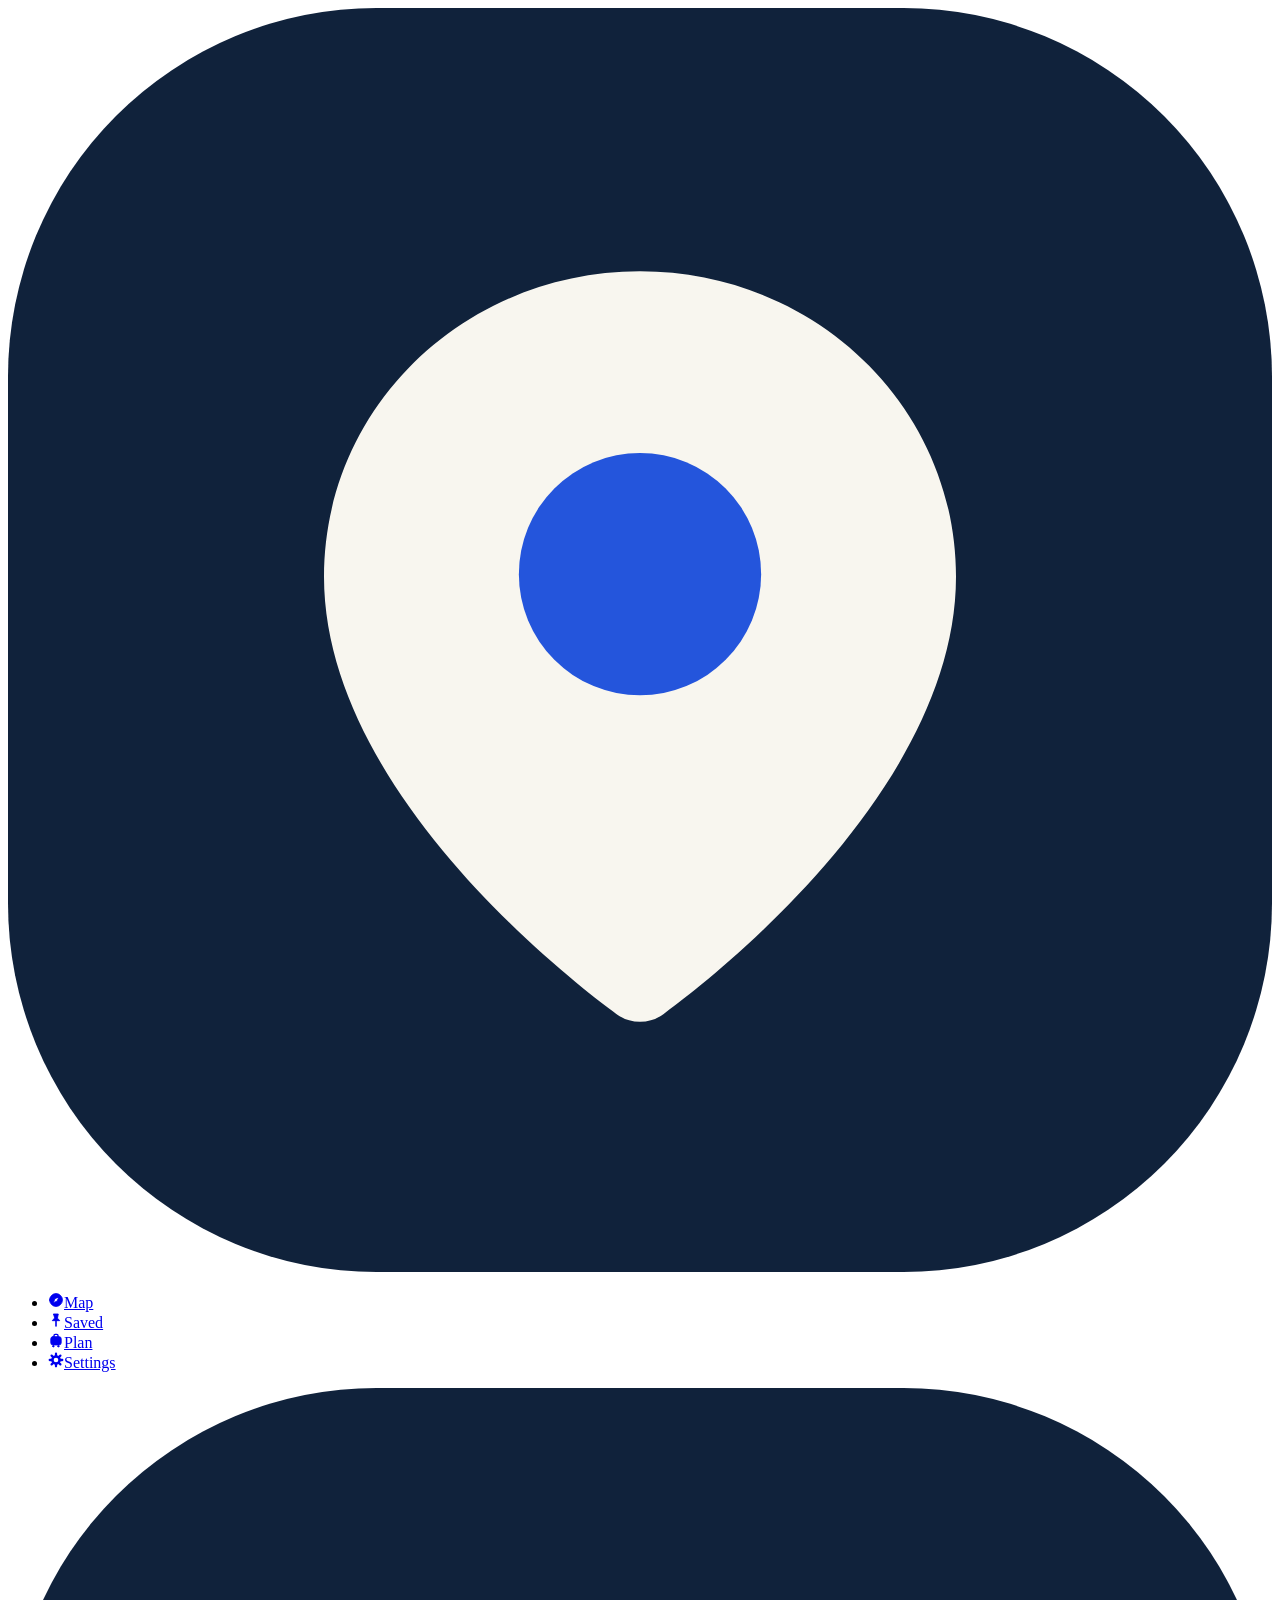
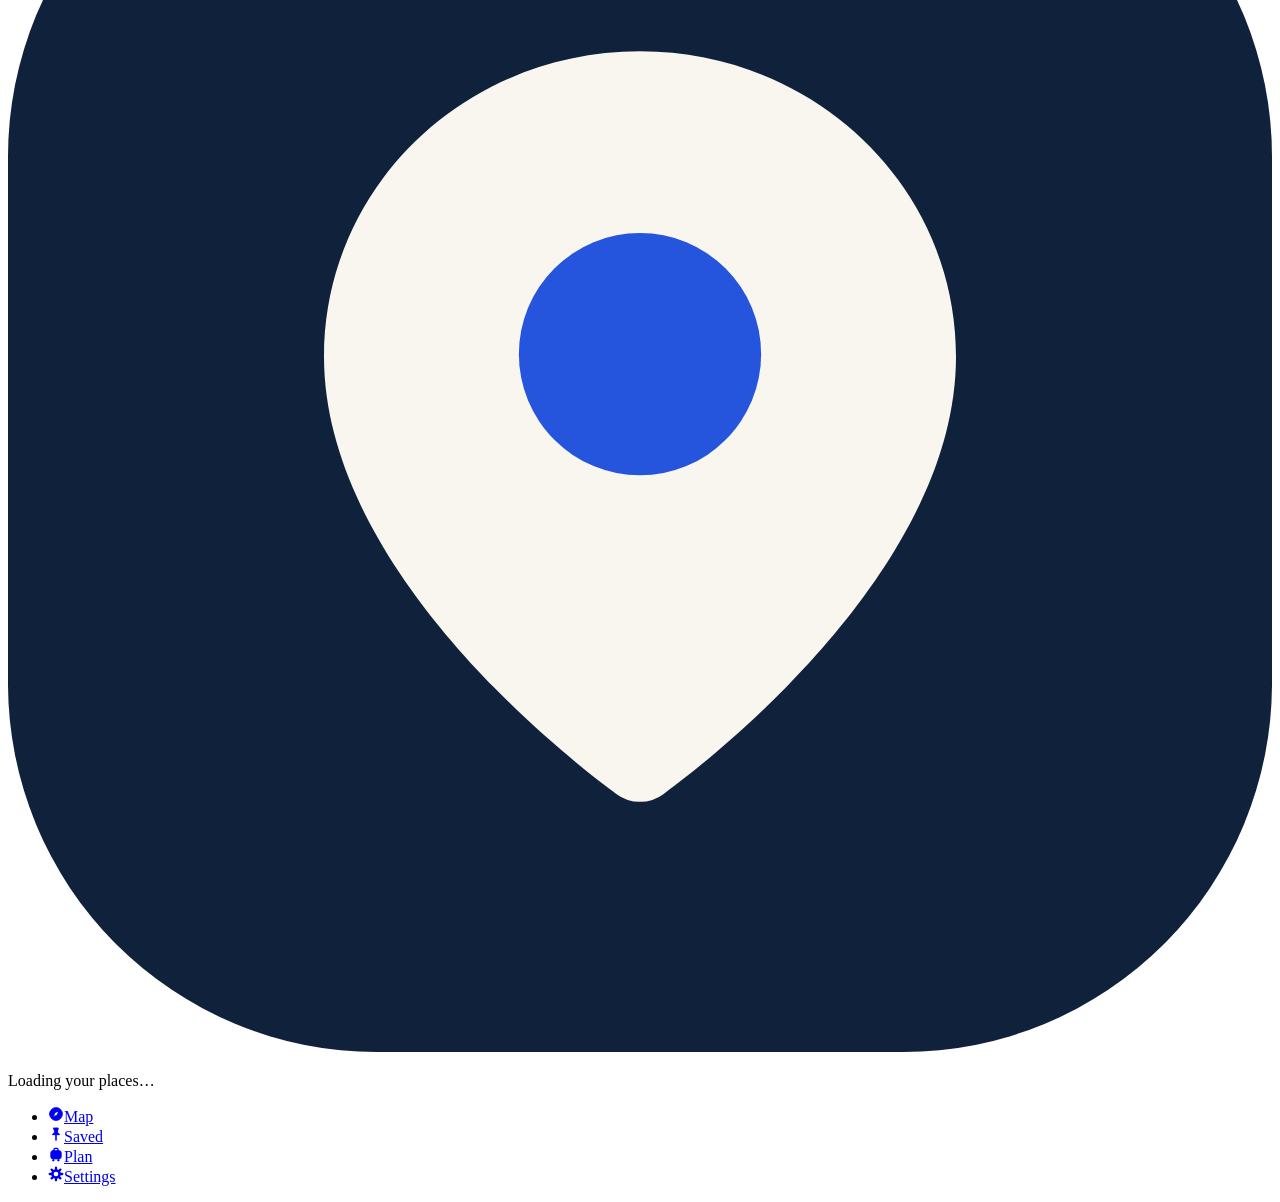
==== commit ec28c5fe: "Update site: gelato palette, custom rounded icons, no palette picker Co-Authored-By: Claude Opus 5.5" ====
--- a/index.html
+++ b/index.html
@@ -1 +1 @@
-<!DOCTYPE html><html lang="en" class="znzWza_variable TCvytW_variable _1fwYga_variable EMb_yq_variable h-full"><head><meta charSet="utf-8"/><meta name="viewport" content="width=device-width, initial-scale=1, viewport-fit=cover"/><link rel="preload" href="/my-places-site/_next/static/media/07c869167509adc2-s.p.0aaxlkny8f2-h.woff2" as="font" crossorigin="" type="font/woff2"/><link rel="preload" href="/my-places-site/_next/static/media/68a7eff89a6b8c57-s.p.1rry3mfbe5dgw.woff2" as="font" crossorigin="" type="font/woff2"/><link rel="preload" href="/my-places-site/_next/static/media/9f5a2b9f13a4ecbb-s.p.35a5cae5tspm2.woff2" as="font" crossorigin="" type="font/woff2"/><link rel="preload" href="/my-places-site/_next/static/media/d0c0bfa28634aa91-s.p.3dq6enaul-s3b.woff2" as="font" crossorigin="" type="font/woff2"/><link rel="preload" href="/my-places-site/_next/static/media/d2227dca8209ee8a-s.p.2f30kk_ogn2zg.woff2" as="font" crossorigin="" type="font/woff2"/><link rel="preload" href="/my-places-site/_next/static/media/d8aeca813a9ab546-s.p.18rizl4rsrl42.woff2" as="font" crossorigin="" type="font/woff2"/><link rel="preload" href="/my-places-site/_next/static/media/ebcb082511993a3f-s.p.2i64gmnnd12jm.woff2" as="font" crossorigin="" type="font/woff2"/><link rel="stylesheet" href="/my-places-site/_next/static/chunks/30-iljyw5gbpd.css" data-precedence="next"/><link rel="preload" as="script" fetchPriority="low" href="/my-places-site/_next/static/chunks/310vm2bl3xxpt.js"/><script src="/my-places-site/_next/static/chunks/3k-8ikv55bjli.js" async=""></script><script src="/my-places-site/_next/static/chunks/23e6jep2anmtk.js" async=""></script><script src="/my-places-site/_next/static/chunks/3h-myqjdcnoyl.js" async=""></script><script src="/my-places-site/_next/static/chunks/turbopack-0-fziz6rbh4fk.js" async=""></script><script src="/my-places-site/_next/static/chunks/3qfy96eoyh-ek.js" async=""></script><script src="/my-places-site/_next/static/chunks/0gbnf0-7r8bgs.js" async=""></script><script src="/my-places-site/_next/static/chunks/0q8bqgw0wj-02.js" async=""></script><script src="/my-places-site/_next/static/chunks/04tuw6bbcks5a.js" async=""></script><script src="/my-places-site/_next/static/chunks/10hitgmb9_wwu.js" async=""></script><script src="/my-places-site/_next/static/chunks/1p33hhcpcuovu.js" async=""></script><script src="/my-places-site/_next/static/chunks/09wscf598--4l.js" async=""></script><script src="/my-places-site/_next/static/chunks/3xb_4zzfcgqj1.js" async=""></script><link rel="preload" href="/my-places-site/_next/static/chunks/2ddmrojwgxvfe.css" as="style"/><meta name="theme-color" content="#F8F6EF"/><title>My Places</title><meta name="description" content="Your world, beautifully organized."/><meta name="application-name" content="My Places"/><link rel="manifest" href="/my-places-site/manifest.webmanifest"/><meta name="robots" content="noindex, nofollow"/><meta name="format-detection" content="telephone=no"/><meta name="mobile-web-app-capable" content="yes"/><meta name="apple-mobile-web-app-title" content="My Places"/><meta name="apple-mobile-web-app-status-bar-style" content="default"/><link rel="icon" href="/my-places-site/favicon.png" type="image/png" sizes="64x64"/><link rel="apple-touch-icon" href="/my-places-site/apple-touch-icon.png" sizes="180x180"/><meta name="next-size-adjust" content=""/><script>try{var t=JSON.parse(localStorage.getItem("yp:theme:v1")||"{}"),r=document.documentElement;if(t.palette&&t.palette!=="navy")r.dataset.palette=t.palette;if(t.dark)r.dataset.theme="dark";if(localStorage.getItem("yp:lang:v1")==="he"){r.lang="he";r.dir="rtl"}}catch(e){}</script><script src="/my-places-site/_next/static/chunks/0cz1d0mv5g_q7.js" noModule=""></script></head><body class="min-h-full"><div hidden=""><!--$--><!--/$--></div><!--$--><nav aria-label="Primary" class="glass-panel fixed inset-y-0 left-0 z-40 hidden w-[var(--rail-w)] flex-col items-center py-5 lg:flex"><a aria-label="My Places — home" class="mb-8" href="/my-places-site/"><svg viewBox="0 0 48 48" aria-hidden="true" class="size-11"><rect width="48" height="48" rx="14" fill="#10223B"></rect><path d="M24 10c-6.6 0-12 5.1-12 11.6 0 8.2 9.6 15.5 11.1 16.6a1.5 1.5 0 0 0 1.8 0C26.4 37.1 36 29.8 36 21.6 36 15.1 30.6 10 24 10Z" fill="#F8F6EF"></path><circle cx="24" cy="21.5" r="4.6" fill="#2455DC"></circle></svg></a><ul class="relative flex flex-col gap-2"><span aria-hidden="true" class="absolute top-0 left-0 h-16 w-16 transition-transform duration-[560ms] ease-[cubic-bezier(0.22,1,0.36,1)]" style="transform:translateY(0px)"><span class="glass-lens block size-full rounded-md"></span></span><li class="relative z-10"><a aria-current="page" class="flex h-16 w-16 flex-col items-center justify-center gap-1 rounded-md text-micro font-semibold transition-colors duration-300 text-ink" href="/my-places-site/"><svg xmlns="http://www.w3.org/2000/svg" width="1em" height="1em" fill="currentColor" viewBox="0 0 256 256" class="size-6 transition-[transform,color] duration-500 ease-out-soft scale-105 text-blue" aria-hidden="true"><path d="M128,24A104,104,0,1,0,232,128,104.11,104.11,0,0,0,128,24Zm51.58,57.79-32,64a4.08,4.08,0,0,1-1.79,1.79l-64,32a4,4,0,0,1-5.37-5.37l32-64a4.08,4.08,0,0,1,1.79-1.79l64-32A4,4,0,0,1,179.58,81.79Z"></path></svg>Map</a></li><li class="relative z-10"><a class="flex h-16 w-16 flex-col items-center justify-center gap-1 rounded-md text-micro font-semibold transition-colors duration-300 text-muted hover:text-ink" href="/my-places-site/saved/"><svg xmlns="http://www.w3.org/2000/svg" width="1em" height="1em" fill="currentColor" viewBox="0 0 256 256" class="size-6 transition-[transform,color] duration-500 ease-out-soft" aria-hidden="true"><path d="M235.33,104l-53.47,53.65c4.56,12.67,6.45,33.89-13.19,60A15.93,15.93,0,0,1,157,224c-.38,0-.75,0-1.13,0a16,16,0,0,1-11.32-4.69L96.29,171,53.66,213.66a8,8,0,0,1-11.32-11.32L85,159.71l-48.3-48.3A16,16,0,0,1,38,87.63c25.42-20.51,49.75-16.48,60.4-13.14L152,20.7a16,16,0,0,1,22.63,0l60.69,60.68A16,16,0,0,1,235.33,104Z"></path></svg>Saved</a></li><li class="relative z-10"><a class="flex h-16 w-16 flex-col items-center justify-center gap-1 rounded-md text-micro font-semibold transition-colors duration-300 text-muted hover:text-ink" href="/my-places-site/plan/"><svg xmlns="http://www.w3.org/2000/svg" width="1em" height="1em" fill="currentColor" viewBox="0 0 256 256" class="size-6 transition-[transform,color] duration-500 ease-out-soft" aria-hidden="true"><path d="M192,48H168V24A24,24,0,0,0,144,0H112A24,24,0,0,0,88,24V48H64A16,16,0,0,0,48,64V208a16,16,0,0,0,16,16H80v16a8,8,0,0,0,16,0V224h64v16a8,8,0,0,0,16,0V224h16a16,16,0,0,0,16-16V64A16,16,0,0,0,192,48ZM96,192a8,8,0,0,1-16,0V80a8,8,0,0,1,16,0Zm40,0a8,8,0,0,1-16,0V80a8,8,0,0,1,16,0ZM152,48H104V24a8,8,0,0,1,8-8h32a8,8,0,0,1,8,8Zm24,144a8,8,0,0,1-16,0V80a8,8,0,0,1,16,0Z"></path></svg>Plan</a></li><li class="relative z-10"><a class="flex h-16 w-16 flex-col items-center justify-center gap-1 rounded-md text-micro font-semibold transition-colors duration-300 text-muted hover:text-ink" href="/my-places-site/settings/"><svg xmlns="http://www.w3.org/2000/svg" width="1em" height="1em" fill="currentColor" viewBox="0 0 256 256" class="size-6 transition-[transform,color] duration-500 ease-out-soft" aria-hidden="true"><path d="M237.94,107.21a8,8,0,0,0-3.89-5.4l-29.83-17-.12-33.62a8,8,0,0,0-2.83-6.08,111.91,111.91,0,0,0-36.72-20.67,8,8,0,0,0-6.46.59L128,41.85,97.88,25a8,8,0,0,0-6.47-.6A111.92,111.92,0,0,0,54.73,45.15a8,8,0,0,0-2.83,6.07l-.15,33.65-29.83,17a8,8,0,0,0-3.89,5.4,106.47,106.47,0,0,0,0,41.56,8,8,0,0,0,3.89,5.4l29.83,17,.12,33.63a8,8,0,0,0,2.83,6.08,111.91,111.91,0,0,0,36.72,20.67,8,8,0,0,0,6.46-.59L128,214.15,158.12,231a7.91,7.91,0,0,0,3.9,1,8.09,8.09,0,0,0,2.57-.42,112.1,112.1,0,0,0,36.68-20.73,8,8,0,0,0,2.83-6.07l.15-33.65,29.83-17a8,8,0,0,0,3.89-5.4A106.47,106.47,0,0,0,237.94,107.21ZM128,168a40,40,0,1,1,40-40A40,40,0,0,1,128,168Z"></path></svg>Settings</a></li></ul></nav><!--/$--><div class="min-h-dvh lg:pl-[var(--rail-w)]"><div class="flex min-h-dvh flex-col items-center justify-center gap-5 px-6 pb-24 text-center"><svg viewBox="0 0 48 48" aria-hidden="true" class="size-14 animate-pulse"><rect width="48" height="48" rx="14" fill="#10223B"></rect><path d="M24 10c-6.6 0-12 5.1-12 11.6 0 8.2 9.6 15.5 11.1 16.6a1.5 1.5 0 0 0 1.8 0C26.4 37.1 36 29.8 36 21.6 36 15.1 30.6 10 24 10Z" fill="#F8F6EF"></path><circle cx="24" cy="21.5" r="4.6" fill="#2455DC"></circle></svg><p class="max-w-sm text-body text-muted">Loading your places…</p></div></div><!--$--><div aria-hidden="true" class="pointer-events-none fixed inset-x-0 bottom-0 z-40 h-28 bg-gradient-to-t from-cream via-cream/75 to-transparent lg:hidden"></div><nav aria-label="Primary" class="pointer-events-none fixed inset-x-0 bottom-0 z-50 flex justify-center px-4 lg:hidden" style="padding-bottom:max(12px, var(--safe-bottom))"><ul class="glass pointer-events-auto relative flex h-[var(--nav-h)] w-full max-w-[380px] items-center gap-1 rounded-full p-1.5"><li class="relative min-w-0 transition-[flex-grow] duration-500 ease-[cubic-bezier(0.22,1,0.36,1)] flex-[2.4]"><a aria-current="page" aria-label="Map" class="flex h-[52px] items-center justify-center gap-2 rounded-full text-caption font-bold whitespace-nowrap transition-[background-color,color] duration-500 glass-lens text-ink" href="/my-places-site/"><svg xmlns="http://www.w3.org/2000/svg" width="1em" height="1em" fill="currentColor" viewBox="0 0 256 256" class="size-[23px] shrink-0" aria-hidden="true"><path d="M128,24A104,104,0,1,0,232,128,104.11,104.11,0,0,0,128,24Zm51.58,57.79-32,64a4.08,4.08,0,0,1-1.79,1.79l-64,32a4,4,0,0,1-5.37-5.37l32-64a4.08,4.08,0,0,1,1.79-1.79l64-32A4,4,0,0,1,179.58,81.79Z"></path></svg><span class="overflow-hidden transition-[max-width,opacity] duration-500 ease-[cubic-bezier(0.22,1,0.36,1)] max-w-24 opacity-100">Map</span></a></li><li class="relative min-w-0 transition-[flex-grow] duration-500 ease-[cubic-bezier(0.22,1,0.36,1)] flex-1"><a aria-label="Saved" class="flex h-[52px] items-center justify-center gap-2 rounded-full text-caption font-bold whitespace-nowrap transition-[background-color,color] duration-500 text-ink-soft hover:text-ink" href="/my-places-site/saved/"><svg xmlns="http://www.w3.org/2000/svg" width="1em" height="1em" fill="currentColor" viewBox="0 0 256 256" class="size-[23px] shrink-0" aria-hidden="true"><path d="M235.33,104l-53.47,53.65c4.56,12.67,6.45,33.89-13.19,60A15.93,15.93,0,0,1,157,224c-.38,0-.75,0-1.13,0a16,16,0,0,1-11.32-4.69L96.29,171,53.66,213.66a8,8,0,0,1-11.32-11.32L85,159.71l-48.3-48.3A16,16,0,0,1,38,87.63c25.42-20.51,49.75-16.48,60.4-13.14L152,20.7a16,16,0,0,1,22.63,0l60.69,60.68A16,16,0,0,1,235.33,104Z"></path></svg><span class="overflow-hidden transition-[max-width,opacity] duration-500 ease-[cubic-bezier(0.22,1,0.36,1)] max-w-0 opacity-0">Saved</span></a></li><li class="relative min-w-0 transition-[flex-grow] duration-500 ease-[cubic-bezier(0.22,1,0.36,1)] flex-1"><a aria-label="Plan" class="flex h-[52px] items-center justify-center gap-2 rounded-full text-caption font-bold whitespace-nowrap transition-[background-color,color] duration-500 text-ink-soft hover:text-ink" href="/my-places-site/plan/"><svg xmlns="http://www.w3.org/2000/svg" width="1em" height="1em" fill="currentColor" viewBox="0 0 256 256" class="size-[23px] shrink-0" aria-hidden="true"><path d="M192,48H168V24A24,24,0,0,0,144,0H112A24,24,0,0,0,88,24V48H64A16,16,0,0,0,48,64V208a16,16,0,0,0,16,16H80v16a8,8,0,0,0,16,0V224h64v16a8,8,0,0,0,16,0V224h16a16,16,0,0,0,16-16V64A16,16,0,0,0,192,48ZM96,192a8,8,0,0,1-16,0V80a8,8,0,0,1,16,0Zm40,0a8,8,0,0,1-16,0V80a8,8,0,0,1,16,0ZM152,48H104V24a8,8,0,0,1,8-8h32a8,8,0,0,1,8,8Zm24,144a8,8,0,0,1-16,0V80a8,8,0,0,1,16,0Z"></path></svg><span class="overflow-hidden transition-[max-width,opacity] duration-500 ease-[cubic-bezier(0.22,1,0.36,1)] max-w-0 opacity-0">Plan</span></a></li><li class="relative min-w-0 transition-[flex-grow] duration-500 ease-[cubic-bezier(0.22,1,0.36,1)] flex-1"><a aria-label="Settings" class="flex h-[52px] items-center justify-center gap-2 rounded-full text-caption font-bold whitespace-nowrap transition-[background-color,color] duration-500 text-ink-soft hover:text-ink" href="/my-places-site/settings/"><svg xmlns="http://www.w3.org/2000/svg" width="1em" height="1em" fill="currentColor" viewBox="0 0 256 256" class="size-[23px] shrink-0" aria-hidden="true"><path d="M237.94,107.21a8,8,0,0,0-3.89-5.4l-29.83-17-.12-33.62a8,8,0,0,0-2.83-6.08,111.91,111.91,0,0,0-36.72-20.67,8,8,0,0,0-6.46.59L128,41.85,97.88,25a8,8,0,0,0-6.47-.6A111.92,111.92,0,0,0,54.73,45.15a8,8,0,0,0-2.83,6.07l-.15,33.65-29.83,17a8,8,0,0,0-3.89,5.4,106.47,106.47,0,0,0,0,41.56,8,8,0,0,0,3.89,5.4l29.83,17,.12,33.63a8,8,0,0,0,2.83,6.08,111.91,111.91,0,0,0,36.72,20.67,8,8,0,0,0,6.46-.59L128,214.15,158.12,231a7.91,7.91,0,0,0,3.9,1,8.09,8.09,0,0,0,2.57-.42,112.1,112.1,0,0,0,36.68-20.73,8,8,0,0,0,2.83-6.07l.15-33.65,29.83-17a8,8,0,0,0,3.89-5.4A106.47,106.47,0,0,0,237.94,107.21ZM128,168a40,40,0,1,1,40-40A40,40,0,0,1,128,168Z"></path></svg><span class="overflow-hidden transition-[max-width,opacity] duration-500 ease-[cubic-bezier(0.22,1,0.36,1)] max-w-0 opacity-0">Settings</span></a></li></ul></nav><!--/$--><script id="_R_">(globalThis["TURBOPACK"] || (globalThis["TURBOPACK"] = [])).push({"otherChunks":["static/chunks/310vm2bl3xxpt.js","static/chunks/3k-8ikv55bjli.js","static/chunks/23e6jep2anmtk.js","static/chunks/3h-myqjdcnoyl.js"],"runtimeModuleIds":[94553]});</script><script src="/my-places-site/_next/static/chunks/310vm2bl3xxpt.js" async=""></script><script>(self.__next_f=self.__next_f||[]).push([0])</script><script>self.__next_f.push([1,"1:\"$Sreact.fragment\"\n2:\"/my-places-site/_next/static/chunks/3qfy96eoyh-ek.js\"\n3:\"/my-places-site/_next/static/chunks/0gbnf0-7r8bgs.js\"\n4:\"/my-places-site/_next/static/chunks/0q8bqgw0wj-02.js\"\n5:\"/my-places-site/_next/static/chunks/04tuw6bbcks5a.js\"\n6:I[2534,[\"$2\",\"$3\",\"$4\",\"$5\"],\"ThemeProvider\"]\n7:\"LanguageProvider\"\n8:I[33499,[\"$2\",\"$3\",\"$4\",\"$5\"],\"$7\"]\n9:\"$Sreact.suspense\"\na:I[39920,[\"$2\",\"$3\",\"$4\",\"$5\"],\"NavRail\"]\nb:I[61891,[\"$2\",\"$3\",\"$4\",\"$5\"],\"DataProvider\"]\nc:I[12512,[\"$2\",\"$3\",\"$4\",\"$5\"],\"PageTransition\"]\nd:I[39756,[\"$2\",\"$3\",\"$4\",\"$5\"],\"default\"]\ne:I[37457,[\"$2\",\"$3\",\"$4\",\"$5\"],\"default\"]\nf:I[39920,[\"$2\",\"$3\",\"$4\",\"$5\"],\"BottomNav\"]\n11:I[47257,[\"$2\",\"$3\",\"$4\",\"$5\"],\"ClientPageRoot\"]\n12:\"/my-places-site/_next/static/chunks/10hitgmb9_wwu.js\"\n13:\"/my-places-site/_next/static/chunks/1p33hhcpcuovu.js\"\n14:\"/my-places-site/_next/static/chunks/09wscf598--4l.js\"\n15:\"/my-places-site/_next/static/chunks/3xb_4zzfcgqj1.js\"\n16:I[52683,[\"$2\",\"$3\",\"$4\",\"$5\",\"$12\",\"$13\",\"$14\",\"$15\"],\"default\"]\n19:I[97367,[\"$2\",\"$3\",\"$4\",\"$5\"],\"OutletBoundary\"]\n1b:\"ViewportBoundary\"\n1c:I[97367,[\"$2\",\"$3\",\"$4\",\"$5\"],\"$1b\"]\n1e:\"MetadataBoundary\"\n1f:I[97367,[\"$2\",\"$3\",\"$4\",\"$5\"],\"$1e\"]\n21:I[68027,[\"$2\",\"$3\",\"$4\",\"$5\"],\"default\",1]\n:HL[\"/my-places-site/_next/static/chunks/30-iljyw5gbpd.css\",\"style\"]\n:HL[\"/my-places-site/_next/static/media/07c869167509adc2-s.p.0aaxlkny8f2-h.woff2\",\"font\",{\"crossOrigin\":\"\",\"type\":\"font/woff2\"}]\n:HL[\"/my-places-site/_next/static/media/68a7eff89a6b8c57-s.p.1rry3mfbe5dgw.woff2\",\"font\",{\"crossOrigin\":\"\",\"type\":\"font/woff2\"}]\n:HL[\"/my-places-site/_next/static/media/9f5a2b9f13a4ecbb-s.p.35a5cae5tspm2.woff2\",\"font\",{\"crossOrigin\":\"\",\"type\":\"font/woff2\"}]\n:HL[\"/my-places-site/_next/static/media/d0c0bfa28634aa91-s.p.3dq6enaul-s3b.woff2\",\"font\",{\"crossOrigin\":\"\",\"type\":\"font/woff2\"}]\n:HL[\"/my-places-site/_next/static/media/d2227dca8209ee8a-s.p.2f30kk_ogn2zg.woff2\",\"font\",{\"crossOrigin\":\"\",\"type\":\"font/woff2\"}]\n:HL[\"/my-places-site/_next/static/media/d8aeca813a9ab546-s.p.18rizl4rsrl42.woff2\",\"font\",{\"crossOrigin\":\"\",\"type\":\"font/woff2\"}]\n:HL[\"/my-places-site/_next/static/media/ebcb082511993a3f-s.p.2i64gmnnd12jm.woff2\",\"font\",{\"crossOrigin\":\"\",\"type\":\"font/woff2\"}]\n:HL[\"/my-places-site/_next/static/chunks/2ddmrojwgxvfe.css\",\"style\"]\n10:[[\"children\",{\"s\":\"__PAGE__\",\"h\":512,\"d\":{\"r\":[\"$\",\"$1\",\"c\",{\"children\":[[\"$\",\"$L11\",null,{\"Component\":\"$16\",\"serverProvidedParams\":{\"searchParams\":{},\"params\":{},\"promises\":[\"$@17\",\"$@18\"]}}],[[\"$\",\"link\",\"0\",{\"rel\":\"stylesheet\",\"href\":\"/my-places-site/_next/static/chunks/2ddmrojwgxvfe.css\",\"precedence\":\"next\",\"crossOrigin\":\"$undefined\",\"nonce\":\"$undefined\"}],[\"$\",\"script\",\"script-0\",{\"src\":\"/my-places-site/_next/static/chunks/10hitgmb9_wwu.js\",\"async\":true,\"nonce\":\"$undefined\"}],[\"$\",\"script\",\"script-1\",{\"src\":\"/my-places-site/_next/static/chunks/1p33hhcpcuovu.js\",\"async\":true,\"nonce\":\"$undefined\"}],[\"$\",\"script\",\"script-2\",{\"src\":\"/my-places-site/_next/static/chunks/09wscf598--4l.js\",\"async\":true,\"nonce\":\"$undefined\"}],[\"$\",\"script\",\"script-3\",{\"src\":\"/my-places-site/_next/static/chunks/3xb_4zzfcgqj1.js\",\"async\":true,\"nonce\":\"$undefined\"}]],[\"$\",\"$L19\",null,{\"children\":[\"$\",\"$9\",null,{\"name\":\"Next.MetadataOutlet\",\"children\":\"$@1a\"}]}]]}],\"p\":false,\"v\":null}}]]\n0:{\"P\":null,\"c\":[\"\",\"\"],\"q\":\"\",\"i\":false,\"t\":{\"t\":{\"s\":\"\",\"h\":528,\"d\":{\"r\":[\"$\",\"$1\",\"c\",{\"children\":[[[\"$\",\"link\",\"0\",{\"rel\":\"stylesheet\",\"href\":\"/my-places-site/_next/static/chunks/30-iljyw5gbpd.css\",\"precedence\":\"next\",\"crossOrigin\":\"$undefined\",\"nonce\":\"$undefined\"}],[\"$\",\"script\",\"script-0\",{\"src\":\"/my-places-site/_next/static/chunks/3qfy96eoyh-ek.js\",\"async\":true,\"nonce\":\"$undefined\"}],[\"$\",\"script\",\"script-1\",{\"src\":\"/my-places-site/_next/static/chunks/0gbnf0-7r8bgs.js\",\"async\":true,\"nonce\":\"$undefined\"}],[\"$\",\"script\",\"script-2\",{\"src\":\"/my-places-site/_next/static/chunks/0q8bqgw0wj-02.js\",\"async\":true,\"nonce\":\"$undefined\"}],[\"$\",\"script\",\"script-3\",{\"src\":\"/my-places-site/_next/static/chunks/04tuw6bbcks5a.js\",\"async\":true,\"nonce\":\"$undefined\"}]],[\"$\",\"html\",null,{\"lang\":\"en\",\"className\":\"znzWza_variable TCvytW_variable _1fwYga_variable EMb_yq_variable h-full\",\"suppressHydrationWarning\":true,\"children\":[[\"$\",\"head\",null,{\"children\":[\"$\",\"script\",null,{\"dangerouslySetInnerHTML\":{\"__html\":\"try{var t=JSON.parse(localStorage.getItem(\\\"yp:theme:v1\\\")||\\\"{}\\\"),r=document.documentElement;if(t.palette\u0026\u0026t.palette!==\\\"navy\\\")r.dataset.palette=t.palette;if(t.dark)r.dataset.theme=\\\"dark\\\";if(localStorage.getItem(\\\"yp:lang:v1\\\")===\\\"he\\\"){r.lang=\\\"he\\\";r.dir=\\\"rtl\\\"}}catch(e){}\"}}]}],[\"$\",\"body\",null,{\"className\":\"min-h-full\",\"children\":[\"$\",\"$L6\",null,{\"children\":[\"$\",\"$L8\",null,{\"children\":[[\"$\",\"$9\",null,{\"children\":[\"$\",\"$La\",null,{}]}],[\"$\",\"div\",null,{\"className\":\"min-h-dvh lg:pl-[var(--rail-w)]\",\"children\":[\"$\",\"$Lb\",null,{\"children\":[\"$\",\"$Lc\",null,{\"children\":[\"$\",\"$Ld\",null,{\"parallelRouterKey\":\"children\",\"error\":\"$undefined\",\"errorStyles\":\"$undefined\",\"errorScripts\":\"$undefined\",\"template\":[\"$\",\"$Le\",null,{}],\"templateStyles\":\"$undefined\",\"templateScripts\":\"$undefined\",\"notFound\":[[[\"$\",\"title\",null,{\"children\":\"404: This page could not be found.\"}],[\"$\",\"div\",null,{\"style\":{\"fontFamily\":\"system-ui,\\\"Segoe UI\\\",Roboto,Helvetica,Arial,sans-serif,\\\"Apple Color Emoji\\\",\\\"Segoe UI Emoji\\\"\",\"height\":\"100vh\",\"textAlign\":\"center\",\"display\":\"flex\",\"flexDirection\":\"column\",\"alignItems\":\"center\",\"justifyContent\":\"center\"},\"children\":[\"$\",\"div\",null,{\"children\":[[\"$\",\"style\",null,{\"dangerouslySetInnerHTML\":{\"__html\":\"body{color:#000;background:#fff;margin:0}.next-error-h1{border-right:1px solid rgba(0,0,0,.3)}@media (prefers-color-scheme:dark){body{color:#fff;background:#000}.next-error-h1{border-right:1px solid rgba(255,255,255,.3)}}\"}}],[\"$\",\"h1\",null,{\"className\":\"next-error-h1\",\"style\":{\"display\":\"inline-block\",\"margin\":\"0 20px 0 0\",\"padding\":\"0 23px 0 0\",\"fontSize\":24,\"fontWeight\":500,\"verticalAlign\":\"top\",\"lineHeight\":\"49px\"},\"children\":404}],[\"$\",\"div\",null,{\"style\":{\"display\":\"inline-block\"},\"children\":[\"$\",\"h2\",null,{\"style\":{\"fontSize\":14,\"fontWeight\":400,\"lineHeight\":\"49px\",\"margin\":0},\"children\":\"This page could not be found.\"}]}]]}]}]],[]],\"forbidden\":\"$undefined\",\"unauthorized\":\"$undefined\"}]}]}]}],[\"$\",\"$9\",null,{\"children\":[\"$\",\"$Lf\",null,{}]}]]}]}]}]]}]]}],\"p\":false,\"v\":null},\"c\":\"$Q10\"},\"h\":{\"r\":[\"$\",\"$1\",\"h\",{\"children\":[null,[\"$\",\"$L1c\",null,{\"children\":\"$L1d\"}],[\"$\",\"$L1f\",null,{\"children\":[[\"$\",\"div\",null,{\"hidden\":true,\"children\":[\"$\",\"$9\",null,{\"name\":\"Next.Metadata\",\"children\":\"$L20\"}]}],null]}],[\"$\",\"meta\",null,{\"name\":\"next-size-adjust\",\"content\":\"\"}]]}],\"p\":false,\"v\":null}},\"m\":\"$undefined\",\"G\":[\"$21\",[[\"$\",\"link\",\"0\",{\"rel\":\"stylesheet\",\"href\":\"/my-places-site/_next/static/chunks/30-iljyw5gbpd.css\",\"precedence\":\"next\",\"crossOrigin\":\"$undefined\",\"nonce\":\"$undefined\"}]]],\"S\":true,\"r\":\"$undefined\",\"s\":\"$undefined\",\"a\":\"$undefined\",\"l\":\"$undefined\",\"p\":\"$undefined\",\"d\":\"$undefined\",\"b\":\"z79cbIV4P711yMp-HvkVo\"}\n17:{}\n18:\"$10:0:1:d:r:props:children:0:props:serverProvidedParams:params\"\n1d:[[\"$\",\"meta\",\"0\",{\"charSet\":\"utf-8\"}],[\"$\",\"meta\",\"1\",{\"name\":\"viewport\",\"content\":\"width=device-width, initial-scale=1, viewport-fit=cover\"}],[\"$\",\"meta\",\"2\",{\"name\":\"theme-color\",\"content\":\"#F8F6EF\"}]]\n22:I[27201,[\"$2\",\"$3\",\"$4\",\"$5\"],\"IconMark\"]\n1a:null\n20:[[\"$\",\"title\",\"0\",{\"children\":\"My Places\"}],[\"$\",\"meta\",\"1\",{\"name\":\"description\",\"content\":\"Your world, beautifully organized.\"}],[\"$\",\"meta\",\"2\",{\"name\":\"application-name\",\"content\":\"My Places\"}],[\"$\",\"link\",\"3\",{\"rel\":\"manifest\",\"href\":\"/my-places-site/manifest.webmanifest\",\"crossOrigin\":\"$undefined\"}],[\"$\",\"meta\",\"4\",{\"name\":\"robots\",\"content\":\"noindex, nofollow\"}],[\"$\",\"meta\",\"5\",{\"name\":\"format-detection\",\"content\":\"telephone=no\"}],[\"$\",\"meta\",\"6\",{\"name\":\"mobile-web-app-capable\",\"content\":\"yes\"}],[\"$\",\"meta\",\"7\",{\"name\":\"apple-mobile-web-app-title\",\"content\":\"My Places\"}],[\"$\",\"meta\",\"8\",{\"name\":\"apple-mobile-web-app-status-bar-style\",\"content\":\"default\"}],[\"$\",\"link\",\"9\",{\"rel\":\"icon\",\"href\":\"/my-places-site/favicon.png\",\"type\":\"image/png\",\"sizes\":\"64x64\"}],[\"$\",\"link\",\"10\",{\"rel\":\"apple-touch-icon\",\"href\":\"/my-places-site/apple-touch-icon.png\",\"sizes\":\"180x180\"}],[\"$\",\"$L22\",\"11\",{}]]\n"])</script></body></html>+<!DOCTYPE html><html lang="en" class="znzWza_variable TCvytW_variable _1fwYga_variable EMb_yq_variable h-full"><head><meta charSet="utf-8"/><meta name="viewport" content="width=device-width, initial-scale=1, viewport-fit=cover"/><link rel="preload" href="/my-places-site/_next/static/media/07c869167509adc2-s.p.0aaxlkny8f2-h.woff2" as="font" crossorigin="" type="font/woff2"/><link rel="preload" href="/my-places-site/_next/static/media/68a7eff89a6b8c57-s.p.1rry3mfbe5dgw.woff2" as="font" crossorigin="" type="font/woff2"/><link rel="preload" href="/my-places-site/_next/static/media/9f5a2b9f13a4ecbb-s.p.35a5cae5tspm2.woff2" as="font" crossorigin="" type="font/woff2"/><link rel="preload" href="/my-places-site/_next/static/media/d0c0bfa28634aa91-s.p.3dq6enaul-s3b.woff2" as="font" crossorigin="" type="font/woff2"/><link rel="preload" href="/my-places-site/_next/static/media/d2227dca8209ee8a-s.p.2f30kk_ogn2zg.woff2" as="font" crossorigin="" type="font/woff2"/><link rel="preload" href="/my-places-site/_next/static/media/d8aeca813a9ab546-s.p.18rizl4rsrl42.woff2" as="font" crossorigin="" type="font/woff2"/><link rel="preload" href="/my-places-site/_next/static/media/ebcb082511993a3f-s.p.2i64gmnnd12jm.woff2" as="font" crossorigin="" type="font/woff2"/><link rel="stylesheet" href="/my-places-site/_next/static/chunks/18j-2ommhvav1.css" data-precedence="next"/><link rel="preload" as="script" fetchPriority="low" href="/my-places-site/_next/static/chunks/310vm2bl3xxpt.js"/><script src="/my-places-site/_next/static/chunks/3k-8ikv55bjli.js" async=""></script><script src="/my-places-site/_next/static/chunks/23e6jep2anmtk.js" async=""></script><script src="/my-places-site/_next/static/chunks/3h-myqjdcnoyl.js" async=""></script><script src="/my-places-site/_next/static/chunks/turbopack-0-fziz6rbh4fk.js" async=""></script><script src="/my-places-site/_next/static/chunks/3s6-kglgso66n.js" async=""></script><script src="/my-places-site/_next/static/chunks/04tuw6bbcks5a.js" async=""></script><script src="/my-places-site/_next/static/chunks/2f4znf3e57k9i.js" async=""></script><script src="/my-places-site/_next/static/chunks/384zg9wu76llb.js" async=""></script><script src="/my-places-site/_next/static/chunks/0zw172j0uwd_d.js" async=""></script><script src="/my-places-site/_next/static/chunks/29poej7hkozuy.js" async=""></script><script src="/my-places-site/_next/static/chunks/2r89pkptfvkk0.js" async=""></script><link rel="preload" href="/my-places-site/_next/static/chunks/2ddmrojwgxvfe.css" as="style"/><meta name="theme-color" content="#F8F6EF"/><title>My Places</title><meta name="description" content="Your world, beautifully organized."/><meta name="application-name" content="My Places"/><link rel="manifest" href="/my-places-site/manifest.webmanifest"/><meta name="robots" content="noindex, nofollow"/><meta name="format-detection" content="telephone=no"/><meta name="mobile-web-app-capable" content="yes"/><meta name="apple-mobile-web-app-title" content="My Places"/><meta name="apple-mobile-web-app-status-bar-style" content="default"/><link rel="icon" href="/my-places-site/favicon.png" type="image/png" sizes="64x64"/><link rel="apple-touch-icon" href="/my-places-site/apple-touch-icon.png" sizes="180x180"/><meta name="next-size-adjust" content=""/><script>try{var t=JSON.parse(localStorage.getItem("yp:theme:v1")||"{}"),r=document.documentElement;if(t.dark)r.dataset.theme="dark";if(localStorage.getItem("yp:lang:v1")==="he"){r.lang="he";r.dir="rtl"}}catch(e){}</script><script src="/my-places-site/_next/static/chunks/0cz1d0mv5g_q7.js" noModule=""></script></head><body class="min-h-full"><div hidden=""><!--$--><!--/$--></div><!--$--><nav aria-label="Primary" class="glass-panel fixed inset-y-0 left-0 z-40 hidden w-[var(--rail-w)] flex-col items-center py-5 lg:flex"><a aria-label="My Places — home" class="mb-8" href="/my-places-site/"><svg viewBox="0 0 48 48" aria-hidden="true" class="size-11"><rect width="48" height="48" rx="14" fill="#10223B"></rect><path d="M24 10c-6.6 0-12 5.1-12 11.6 0 8.2 9.6 15.5 11.1 16.6a1.5 1.5 0 0 0 1.8 0C26.4 37.1 36 29.8 36 21.6 36 15.1 30.6 10 24 10Z" fill="#F8F6EF"></path><circle cx="24" cy="21.5" r="4.6" fill="#2455DC"></circle></svg></a><ul class="relative flex flex-col gap-2"><span aria-hidden="true" class="absolute top-0 left-0 h-16 w-16 transition-transform duration-[560ms] ease-[cubic-bezier(0.22,1,0.36,1)]" style="transform:translateY(0px)"><span class="glass-lens block size-full rounded-md"></span></span><li class="relative z-10"><a aria-current="page" class="flex h-16 w-16 flex-col items-center justify-center gap-1 rounded-md text-micro font-semibold transition-colors duration-300 text-ink" href="/my-places-site/"><svg viewBox="0 0 24 24" width="1em" height="1em" aria-hidden="true" class="size-6 transition-[transform,color] duration-500 ease-out-soft scale-105 text-blue" fill="currentColor" stroke="currentColor" stroke-linecap="round" stroke-linejoin="round"><path d="M2.4000000000000004 12a9.6 9.6 0 1 0 19.2 0a9.6 9.6 0 1 0 -19.2 0zM16 8l-2.3 5.7L8 16l2.3-5.7z" stroke-width="1.3" fill-rule="evenodd"></path></svg>Map</a></li><li class="relative z-10"><a class="flex h-16 w-16 flex-col items-center justify-center gap-1 rounded-md text-micro font-semibold transition-colors duration-300 text-muted hover:text-ink" href="/my-places-site/saved/"><svg viewBox="0 0 24 24" width="1em" height="1em" aria-hidden="true" class="size-6 transition-[transform,color] duration-500 ease-out-soft" fill="currentColor" stroke="currentColor" stroke-linecap="round" stroke-linejoin="round"><path d="M8.6 3h6.8l-1.2 6.2 3.4 3.8H6.4l3.4-3.8z" stroke-width="1.3"></path><path d="M12 13v8" fill="none" stroke-width="2.4"></path></svg>Saved</a></li><li class="relative z-10"><a class="flex h-16 w-16 flex-col items-center justify-center gap-1 rounded-md text-micro font-semibold transition-colors duration-300 text-muted hover:text-ink" href="/my-places-site/plan/"><svg viewBox="0 0 24 24" width="1em" height="1em" aria-hidden="true" class="size-6 transition-[transform,color] duration-500 ease-out-soft" fill="currentColor" stroke="currentColor" stroke-linecap="round" stroke-linejoin="round"><path d="M9 7V5.2a1.6 1.6 0 0 1 1.6-1.6h2.8A1.6 1.6 0 0 1 15 5.2V7" fill="none" stroke-width="2"></path><path d="M7.4 7h9.2a3.2 3.2 0 0 1 3.2 3.2v6a3.2 3.2 0 0 1 -3.2 3.2h-9.2a3.2 3.2 0 0 1 -3.2 -3.2v-6a3.2 3.2 0 0 1 3.2 -3.2z" stroke-width="1.3"></path><path d="M7.1 21.3a1.1 1.1 0 1 0 2.2 0a1.1 1.1 0 1 0 -2.2 0zM14.700000000000001 21.3a1.1 1.1 0 1 0 2.2 0a1.1 1.1 0 1 0 -2.2 0z" stroke-width="1.3"></path></svg>Plan</a></li><li class="relative z-10"><a class="flex h-16 w-16 flex-col items-center justify-center gap-1 rounded-md text-micro font-semibold transition-colors duration-300 text-muted hover:text-ink" href="/my-places-site/settings/"><svg viewBox="0 0 24 24" width="1em" height="1em" aria-hidden="true" class="size-6 transition-[transform,color] duration-500 ease-out-soft" fill="currentColor" stroke="currentColor" stroke-linecap="round" stroke-linejoin="round"><path d="M12 2.6v2.6M12 18.8v2.6M2.6 12h2.6M18.8 12h2.6M5.4 5.4l1.8 1.8M16.8 16.8l1.8 1.8M5.4 18.6l1.8-1.8M16.8 7.2l1.8-1.8" fill="none" stroke-width="3.4"></path><circle cx="12" cy="12" r="5.4" fill="none" stroke-width="3.8"></circle></svg>Settings</a></li></ul></nav><!--/$--><div class="min-h-dvh lg:pl-[var(--rail-w)]"><div class="flex min-h-dvh flex-col items-center justify-center gap-5 px-6 pb-24 text-center"><svg viewBox="0 0 48 48" aria-hidden="true" class="size-14 animate-pulse"><rect width="48" height="48" rx="14" fill="#10223B"></rect><path d="M24 10c-6.6 0-12 5.1-12 11.6 0 8.2 9.6 15.5 11.1 16.6a1.5 1.5 0 0 0 1.8 0C26.4 37.1 36 29.8 36 21.6 36 15.1 30.6 10 24 10Z" fill="#F8F6EF"></path><circle cx="24" cy="21.5" r="4.6" fill="#2455DC"></circle></svg><p class="max-w-sm text-body text-muted">Loading your places…</p></div></div><!--$--><div aria-hidden="true" class="pointer-events-none fixed inset-x-0 bottom-0 z-40 h-28 bg-gradient-to-t from-cream via-cream/75 to-transparent lg:hidden"></div><nav aria-label="Primary" class="pointer-events-none fixed inset-x-0 bottom-0 z-50 flex justify-center px-4 lg:hidden" style="padding-bottom:max(12px, var(--safe-bottom))"><ul class="glass pointer-events-auto relative flex h-[var(--nav-h)] w-full max-w-[380px] items-center gap-1 rounded-full p-1.5"><li class="relative min-w-0 transition-[flex-grow] duration-500 ease-[cubic-bezier(0.22,1,0.36,1)] flex-[2.4]"><a aria-current="page" aria-label="Map" class="flex h-[52px] items-center justify-center gap-2 rounded-full text-caption font-bold whitespace-nowrap transition-[background-color,color] duration-500 glass-lens text-ink" href="/my-places-site/"><svg viewBox="0 0 24 24" width="1em" height="1em" aria-hidden="true" class="size-[23px] shrink-0" fill="currentColor" stroke="currentColor" stroke-linecap="round" stroke-linejoin="round"><path d="M2.4000000000000004 12a9.6 9.6 0 1 0 19.2 0a9.6 9.6 0 1 0 -19.2 0zM16 8l-2.3 5.7L8 16l2.3-5.7z" stroke-width="1.3" fill-rule="evenodd"></path></svg><span class="overflow-hidden transition-[max-width,opacity] duration-500 ease-[cubic-bezier(0.22,1,0.36,1)] max-w-24 opacity-100">Map</span></a></li><li class="relative min-w-0 transition-[flex-grow] duration-500 ease-[cubic-bezier(0.22,1,0.36,1)] flex-1"><a aria-label="Saved" class="flex h-[52px] items-center justify-center gap-2 rounded-full text-caption font-bold whitespace-nowrap transition-[background-color,color] duration-500 text-ink-soft hover:text-ink" href="/my-places-site/saved/"><svg viewBox="0 0 24 24" width="1em" height="1em" aria-hidden="true" class="size-[23px] shrink-0" fill="currentColor" stroke="currentColor" stroke-linecap="round" stroke-linejoin="round"><path d="M8.6 3h6.8l-1.2 6.2 3.4 3.8H6.4l3.4-3.8z" stroke-width="1.3"></path><path d="M12 13v8" fill="none" stroke-width="2.4"></path></svg><span class="overflow-hidden transition-[max-width,opacity] duration-500 ease-[cubic-bezier(0.22,1,0.36,1)] max-w-0 opacity-0">Saved</span></a></li><li class="relative min-w-0 transition-[flex-grow] duration-500 ease-[cubic-bezier(0.22,1,0.36,1)] flex-1"><a aria-label="Plan" class="flex h-[52px] items-center justify-center gap-2 rounded-full text-caption font-bold whitespace-nowrap transition-[background-color,color] duration-500 text-ink-soft hover:text-ink" href="/my-places-site/plan/"><svg viewBox="0 0 24 24" width="1em" height="1em" aria-hidden="true" class="size-[23px] shrink-0" fill="currentColor" stroke="currentColor" stroke-linecap="round" stroke-linejoin="round"><path d="M9 7V5.2a1.6 1.6 0 0 1 1.6-1.6h2.8A1.6 1.6 0 0 1 15 5.2V7" fill="none" stroke-width="2"></path><path d="M7.4 7h9.2a3.2 3.2 0 0 1 3.2 3.2v6a3.2 3.2 0 0 1 -3.2 3.2h-9.2a3.2 3.2 0 0 1 -3.2 -3.2v-6a3.2 3.2 0 0 1 3.2 -3.2z" stroke-width="1.3"></path><path d="M7.1 21.3a1.1 1.1 0 1 0 2.2 0a1.1 1.1 0 1 0 -2.2 0zM14.700000000000001 21.3a1.1 1.1 0 1 0 2.2 0a1.1 1.1 0 1 0 -2.2 0z" stroke-width="1.3"></path></svg><span class="overflow-hidden transition-[max-width,opacity] duration-500 ease-[cubic-bezier(0.22,1,0.36,1)] max-w-0 opacity-0">Plan</span></a></li><li class="relative min-w-0 transition-[flex-grow] duration-500 ease-[cubic-bezier(0.22,1,0.36,1)] flex-1"><a aria-label="Settings" class="flex h-[52px] items-center justify-center gap-2 rounded-full text-caption font-bold whitespace-nowrap transition-[background-color,color] duration-500 text-ink-soft hover:text-ink" href="/my-places-site/settings/"><svg viewBox="0 0 24 24" width="1em" height="1em" aria-hidden="true" class="size-[23px] shrink-0" fill="currentColor" stroke="currentColor" stroke-linecap="round" stroke-linejoin="round"><path d="M12 2.6v2.6M12 18.8v2.6M2.6 12h2.6M18.8 12h2.6M5.4 5.4l1.8 1.8M16.8 16.8l1.8 1.8M5.4 18.6l1.8-1.8M16.8 7.2l1.8-1.8" fill="none" stroke-width="3.4"></path><circle cx="12" cy="12" r="5.4" fill="none" stroke-width="3.8"></circle></svg><span class="overflow-hidden transition-[max-width,opacity] duration-500 ease-[cubic-bezier(0.22,1,0.36,1)] max-w-0 opacity-0">Settings</span></a></li></ul></nav><!--/$--><script id="_R_">(globalThis["TURBOPACK"] || (globalThis["TURBOPACK"] = [])).push({"otherChunks":["static/chunks/310vm2bl3xxpt.js","static/chunks/3k-8ikv55bjli.js","static/chunks/23e6jep2anmtk.js","static/chunks/3h-myqjdcnoyl.js"],"runtimeModuleIds":[94553]});</script><script src="/my-places-site/_next/static/chunks/310vm2bl3xxpt.js" async=""></script><script>(self.__next_f=self.__next_f||[]).push([0])</script><script>self.__next_f.push([1,"1:\"$Sreact.fragment\"\n2:\"/my-places-site/_next/static/chunks/3s6-kglgso66n.js\"\n3:\"/my-places-site/_next/static/chunks/04tuw6bbcks5a.js\"\n4:\"/my-places-site/_next/static/chunks/2f4znf3e57k9i.js\"\n5:I[2534,[\"$2\",\"$3\",\"$4\"],\"ThemeProvider\"]\n6:\"LanguageProvider\"\n7:I[33499,[\"$2\",\"$3\",\"$4\"],\"$6\"]\n8:\"$Sreact.suspense\"\n9:I[39920,[\"$2\",\"$3\",\"$4\"],\"NavRail\"]\na:I[61891,[\"$2\",\"$3\",\"$4\"],\"DataProvider\"]\nb:I[12512,[\"$2\",\"$3\",\"$4\"],\"PageTransition\"]\nc:I[39756,[\"$2\",\"$3\",\"$4\"],\"default\"]\nd:I[37457,[\"$2\",\"$3\",\"$4\"],\"default\"]\ne:I[39920,[\"$2\",\"$3\",\"$4\"],\"BottomNav\"]\n10:I[47257,[\"$2\",\"$3\",\"$4\"],\"ClientPageRoot\"]\n11:\"/my-places-site/_next/static/chunks/384zg9wu76llb.js\"\n12:\"/my-places-site/_next/static/chunks/0zw172j0uwd_d.js\"\n13:\"/my-places-site/_next/static/chunks/29poej7hkozuy.js\"\n14:\"/my-places-site/_next/static/chunks/2r89pkptfvkk0.js\"\n15:I[52683,[\"$2\",\"$3\",\"$4\",\"$11\",\"$12\",\"$13\",\"$14\"],\"default\"]\n18:I[97367,[\"$2\",\"$3\",\"$4\"],\"OutletBoundary\"]\n1a:\"ViewportBoundary\"\n1b:I[97367,[\"$2\",\"$3\",\"$4\"],\"$1a\"]\n1d:\"MetadataBoundary\"\n1e:I[97367,[\"$2\",\"$3\",\"$4\"],\"$1d\"]\n20:I[68027,[\"$2\",\"$3\",\"$4\"],\"default\",1]\n:HL[\"/my-places-site/_next/static/chunks/18j-2ommhvav1.css\",\"style\"]\n:HL[\"/my-places-site/_next/static/media/07c869167509adc2-s.p.0aaxlkny8f2-h.woff2\",\"font\",{\"crossOrigin\":\"\",\"type\":\"font/woff2\"}]\n:HL[\"/my-places-site/_next/static/media/68a7eff89a6b8c57-s.p.1rry3mfbe5dgw.woff2\",\"font\",{\"crossOrigin\":\"\",\"type\":\"font/woff2\"}]\n:HL[\"/my-places-site/_next/static/media/9f5a2b9f13a4ecbb-s.p.35a5cae5tspm2.woff2\",\"font\",{\"crossOrigin\":\"\",\"type\":\"font/woff2\"}]\n:HL[\"/my-places-site/_next/static/media/d0c0bfa28634aa91-s.p.3dq6enaul-s3b.woff2\",\"font\",{\"crossOrigin\":\"\",\"type\":\"font/woff2\"}]\n:HL[\"/my-places-site/_next/static/media/d2227dca8209ee8a-s.p.2f30kk_ogn2zg.woff2\",\"font\",{\"crossOrigin\":\"\",\"type\":\"font/woff2\"}]\n:HL[\"/my-places-site/_next/static/media/d8aeca813a9ab546-s.p.18rizl4rsrl42.woff2\",\"font\",{\"crossOrigin\":\"\",\"type\":\"font/woff2\"}]\n:HL[\"/my-places-site/_next/static/media/ebcb082511993a3f-s.p.2i64gmnnd12jm.woff2\",\"font\",{\"crossOrigin\":\"\",\"type\":\"font/woff2\"}]\n:HL[\"/my-places-site/_next/static/chunks/2ddmrojwgxvfe.css\",\"style\"]\nf:[[\"children\",{\"s\":\"__PAGE__\",\"h\":512,\"d\":{\"r\":[\"$\",\"$1\",\"c\",{\"children\":[[\"$\",\"$L10\",null,{\"Component\":\"$15\",\"serverProvidedParams\":{\"searchParams\":{},\"params\":{},\"promises\":[\"$@16\",\"$@17\"]}}],[[\"$\",\"link\",\"0\",{\"rel\":\"stylesheet\",\"href\":\"/my-places-site/_next/static/chunks/2ddmrojwgxvfe.css\",\"precedence\":\"next\",\"crossOrigin\":\"$undefined\",\"nonce\":\"$undefined\"}],[\"$\",\"script\",\"script-0\",{\"src\":\"/my-places-site/_next/static/chunks/384zg9wu76llb.js\",\"async\":true,\"nonce\":\"$undefined\"}],[\"$\",\"script\",\"script-1\",{\"src\":\"/my-places-site/_next/static/chunks/0zw172j0uwd_d.js\",\"async\":true,\"nonce\":\"$undefined\"}],[\"$\",\"script\",\"script-2\",{\"src\":\"/my-places-site/_next/static/chunks/29poej7hkozuy.js\",\"async\":true,\"nonce\":\"$undefined\"}],[\"$\",\"script\",\"script-3\",{\"src\":\"/my-places-site/_next/static/chunks/2r89pkptfvkk0.js\",\"async\":true,\"nonce\":\"$undefined\"}]],[\"$\",\"$L18\",null,{\"children\":[\"$\",\"$8\",null,{\"name\":\"Next.MetadataOutlet\",\"children\":\"$@19\"}]}]]}],\"p\":false,\"v\":null}}]]\n0:{\"P\":null,\"c\":[\"\",\"\"],\"q\":\"\",\"i\":false,\"t\":{\"t\":{\"s\":\"\",\"h\":528,\"d\":{\"r\":[\"$\",\"$1\",\"c\",{\"children\":[[[\"$\",\"link\",\"0\",{\"rel\":\"stylesheet\",\"href\":\"/my-places-site/_next/static/chunks/18j-2ommhvav1.css\",\"precedence\":\"next\",\"crossOrigin\":\"$undefined\",\"nonce\":\"$undefined\"}],[\"$\",\"script\",\"script-0\",{\"src\":\"/my-places-site/_next/static/chunks/3s6-kglgso66n.js\",\"async\":true,\"nonce\":\"$undefined\"}],[\"$\",\"script\",\"script-1\",{\"src\":\"/my-places-site/_next/static/chunks/04tuw6bbcks5a.js\",\"async\":true,\"nonce\":\"$undefined\"}],[\"$\",\"script\",\"script-2\",{\"src\":\"/my-places-site/_next/static/chunks/2f4znf3e57k9i.js\",\"async\":true,\"nonce\":\"$undefined\"}]],[\"$\",\"html\",null,{\"lang\":\"en\",\"className\":\"znzWza_variable TCvytW_variable _1fwYga_variable EMb_yq_variable h-full\",\"suppressHydrationWarning\":true,\"children\":[[\"$\",\"head\",null,{\"children\":[\"$\",\"script\",null,{\"dangerouslySetInnerHTML\":{\"__html\":\"try{var t=JSON.parse(localStorage.getItem(\\\"yp:theme:v1\\\")||\\\"{}\\\"),r=document.documentElement;if(t.dark)r.dataset.theme=\\\"dark\\\";if(localStorage.getItem(\\\"yp:lang:v1\\\")===\\\"he\\\"){r.lang=\\\"he\\\";r.dir=\\\"rtl\\\"}}catch(e){}\"}}]}],[\"$\",\"body\",null,{\"className\":\"min-h-full\",\"children\":[\"$\",\"$L5\",null,{\"children\":[\"$\",\"$L7\",null,{\"children\":[[\"$\",\"$8\",null,{\"children\":[\"$\",\"$L9\",null,{}]}],[\"$\",\"div\",null,{\"className\":\"min-h-dvh lg:pl-[var(--rail-w)]\",\"children\":[\"$\",\"$La\",null,{\"children\":[\"$\",\"$Lb\",null,{\"children\":[\"$\",\"$Lc\",null,{\"parallelRouterKey\":\"children\",\"error\":\"$undefined\",\"errorStyles\":\"$undefined\",\"errorScripts\":\"$undefined\",\"template\":[\"$\",\"$Ld\",null,{}],\"templateStyles\":\"$undefined\",\"templateScripts\":\"$undefined\",\"notFound\":[[[\"$\",\"title\",null,{\"children\":\"404: This page could not be found.\"}],[\"$\",\"div\",null,{\"style\":{\"fontFamily\":\"system-ui,\\\"Segoe UI\\\",Roboto,Helvetica,Arial,sans-serif,\\\"Apple Color Emoji\\\",\\\"Segoe UI Emoji\\\"\",\"height\":\"100vh\",\"textAlign\":\"center\",\"display\":\"flex\",\"flexDirection\":\"column\",\"alignItems\":\"center\",\"justifyContent\":\"center\"},\"children\":[\"$\",\"div\",null,{\"children\":[[\"$\",\"style\",null,{\"dangerouslySetInnerHTML\":{\"__html\":\"body{color:#000;background:#fff;margin:0}.next-error-h1{border-right:1px solid rgba(0,0,0,.3)}@media (prefers-color-scheme:dark){body{color:#fff;background:#000}.next-error-h1{border-right:1px solid rgba(255,255,255,.3)}}\"}}],[\"$\",\"h1\",null,{\"className\":\"next-error-h1\",\"style\":{\"display\":\"inline-block\",\"margin\":\"0 20px 0 0\",\"padding\":\"0 23px 0 0\",\"fontSize\":24,\"fontWeight\":500,\"verticalAlign\":\"top\",\"lineHeight\":\"49px\"},\"children\":404}],[\"$\",\"div\",null,{\"style\":{\"display\":\"inline-block\"},\"children\":[\"$\",\"h2\",null,{\"style\":{\"fontSize\":14,\"fontWeight\":400,\"lineHeight\":\"49px\",\"margin\":0},\"children\":\"This page could not be found.\"}]}]]}]}]],[]],\"forbidden\":\"$undefined\",\"unauthorized\":\"$undefined\"}]}]}]}],[\"$\",\"$8\",null,{\"children\":[\"$\",\"$Le\",null,{}]}]]}]}]}]]}]]}],\"p\":false,\"v\":null},\"c\":\"$Qf\"},\"h\":{\"r\":[\"$\",\"$1\",\"h\",{\"children\":[null,[\"$\",\"$L1b\",null,{\"children\":\"$L1c\"}],[\"$\",\"$L1e\",null,{\"children\":[[\"$\",\"div\",null,{\"hidden\":true,\"children\":[\"$\",\"$8\",null,{\"name\":\"Next.Metadata\",\"children\":\"$L1f\"}]}],null]}],[\"$\",\"meta\",null,{\"name\":\"next-size-adjust\",\"content\":\"\"}]]}],\"p\":false,\"v\":null}},\"m\":\"$undefined\",\"G\":[\"$20\",[[\"$\",\"link\",\"0\",{\"rel\":\"stylesheet\",\"href\":\"/my-places-site/_next/static/chunks/18j-2ommhvav1.css\",\"precedence\":\"next\",\"crossOrigin\":\"$undefined\",\"nonce\":\"$undefined\"}]]],\"S\":true,\"r\":\"$undefined\",\"s\":\"$undefined\",\"a\":\"$undefined\",\"l\":\"$undefined\",\"p\":\"$undefined\",\"d\":\"$undefined\",\"b\":\"gQsBP2V49y8wNwa48mxw3\"}\n16:{}\n17:\"$f:0:1:d:r:props:children:0:props:serverProvidedParams:params\"\n1c:[[\"$\",\"meta\",\"0\",{\"charSet\":\"utf-8\"}],[\"$\",\"meta\",\"1\",{\"name\":\"viewport\",\"content\":\"width=device-width, initial-scale=1, viewport-fit=cover\"}],[\"$\",\"meta\",\"2\",{\"name\":\"theme-color\",\"content\":\"#F8F6EF\"}]]\n21:I[27201,[\"$2\",\"$3\",\"$4\"],\"IconMark\"]\n19:null\n1f:[[\"$\",\"title\",\"0\",{\"children\":\"My Places\"}],[\"$\",\"meta\",\"1\",{\"name\":\"description\",\"content\":\"Your world, beautifully organized.\"}],[\"$\",\"meta\",\"2\",{\"name\":\"application-name\",\"content\":\"My Places\"}],[\"$\",\"link\",\"3\",{\"rel\":\"manifest\",\"href\":\"/my-places-site/manifest.webmanifest\",\"crossOrigin\":\"$undefined\"}],[\"$\",\"meta\",\"4\",{\"name\":\"robots\",\"content\":\"noindex, nofollow\"}],[\"$\",\"meta\",\"5\",{\"name\":\"format-detection\",\"content\":\"telephone=no\"}],[\"$\",\"meta\",\"6\",{\"name\":\"mobile-web-app-capable\",\"content\":\"yes\"}],[\"$\",\"meta\",\"7\",{\"name\":\"apple-mobile-web-app-title\",\"content\":\"My Places\"}],[\"$\",\"meta\",\"8\",{\"name\":\"apple-mobile-web-app-status-bar-style\",\"content\":\"default\"}],[\"$\",\"link\",\"9\",{\"rel\":\"icon\",\"href\":\"/my-places-site/favicon.png\",\"type\":\"image/png\",\"sizes\":\"64x64\"}],[\"$\",\"link\",\"10\",{\"rel\":\"apple-touch-icon\",\"href\":\"/my-places-site/apple-touch-icon.png\",\"sizes\":\"180x180\"}],[\"$\",\"$L21\",\"11\",{}]]\n"])</script></body></html>
